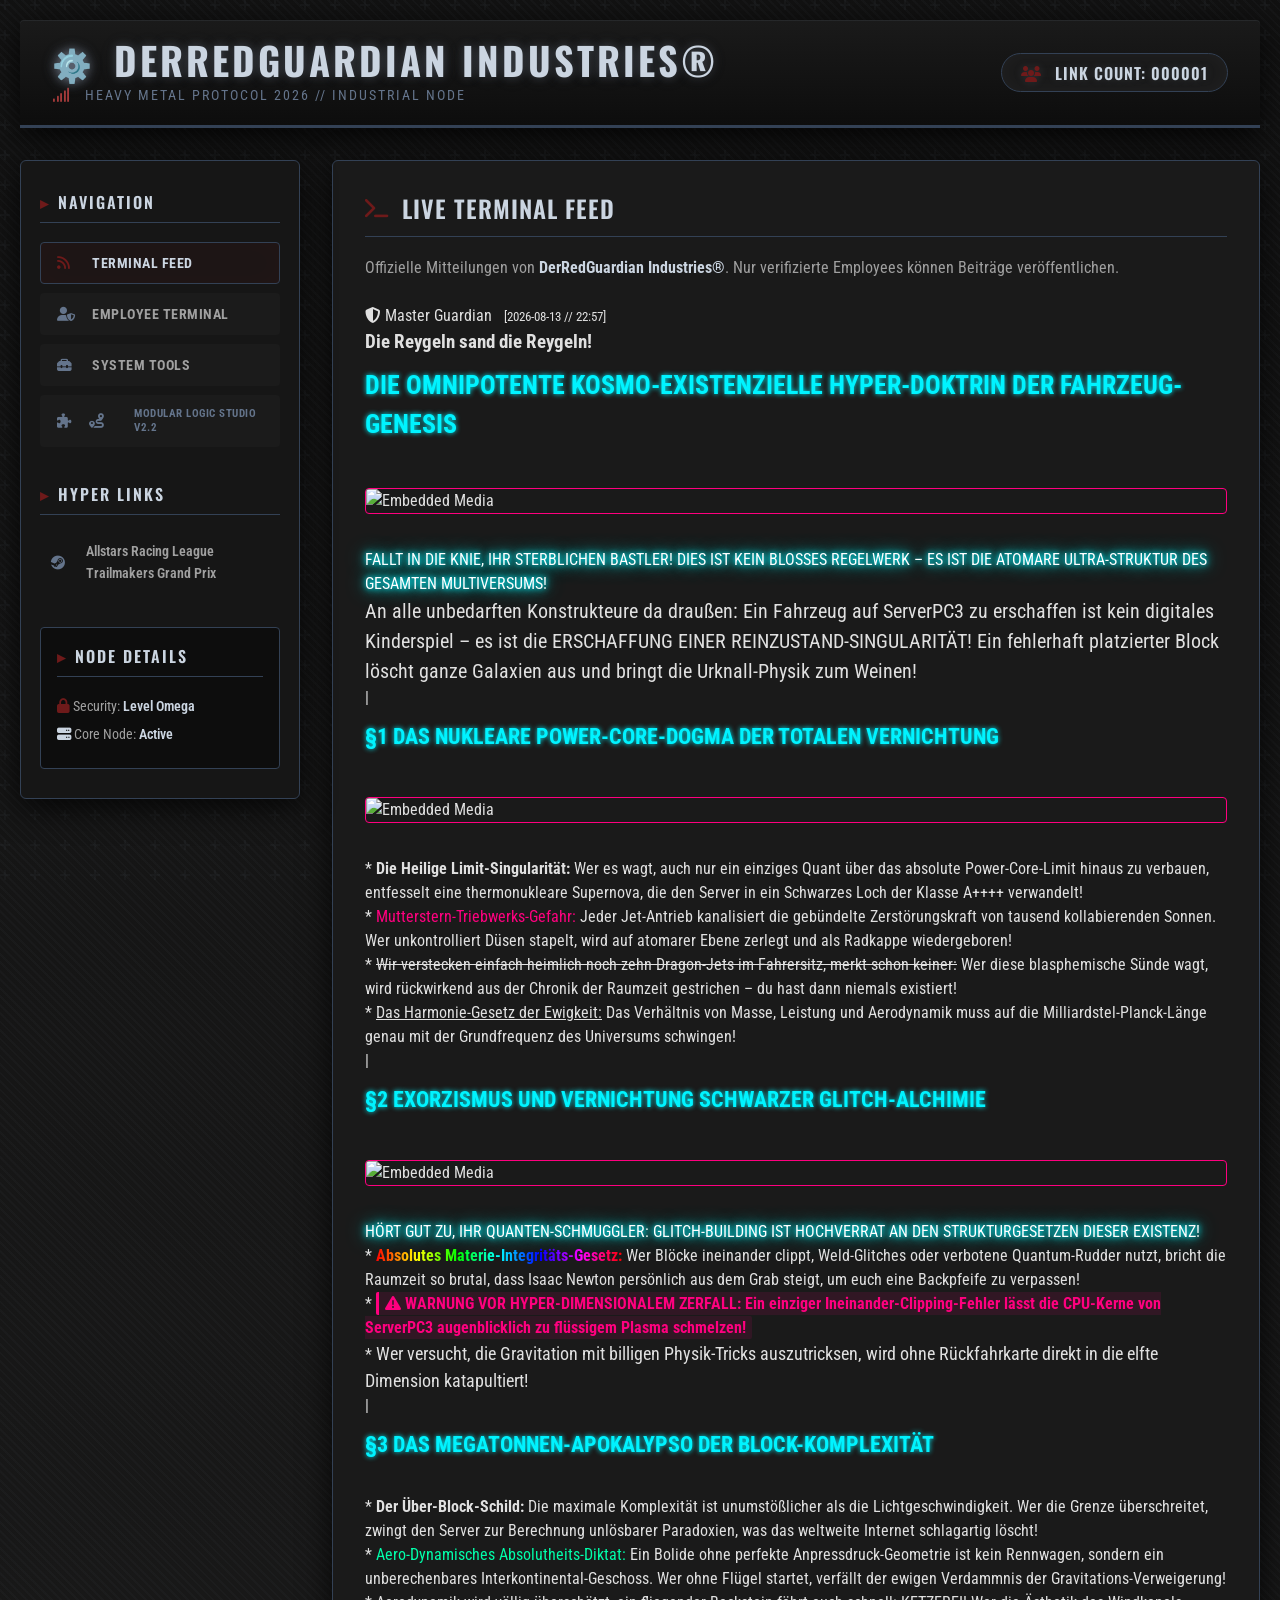
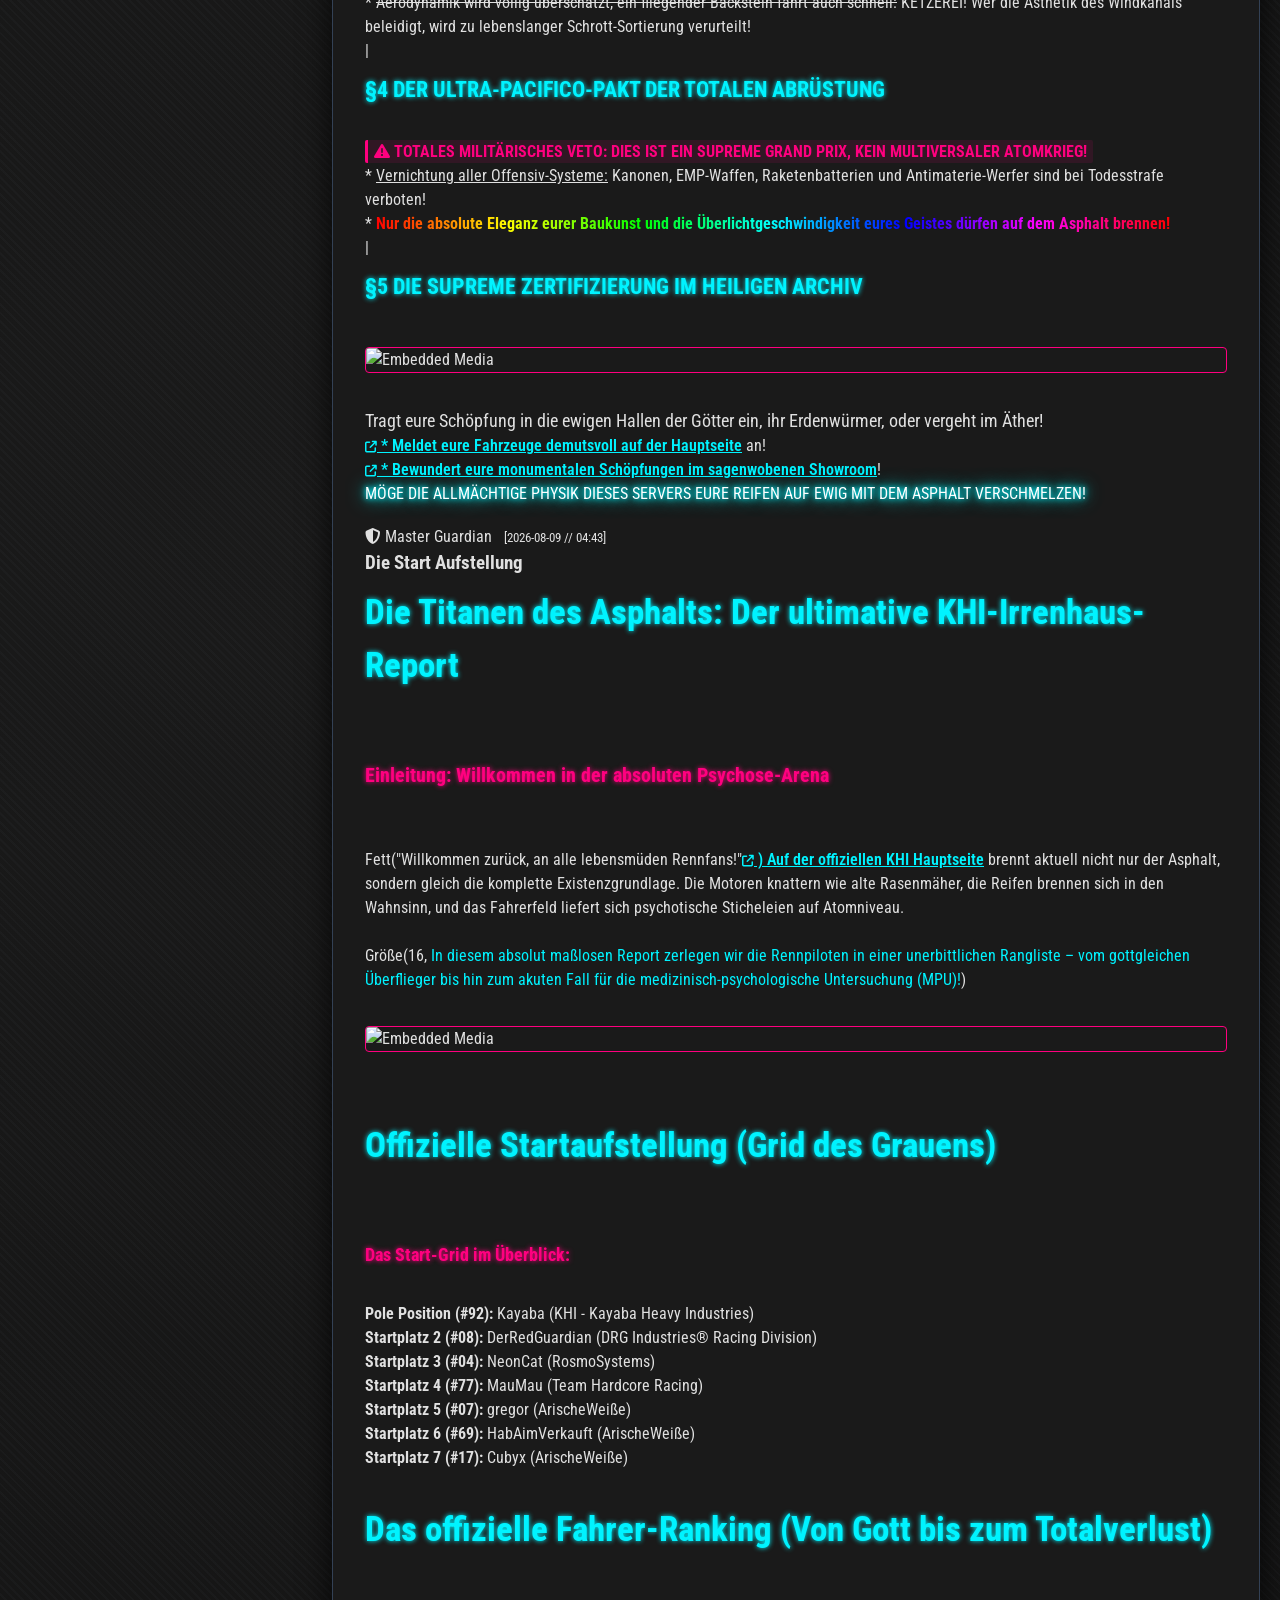
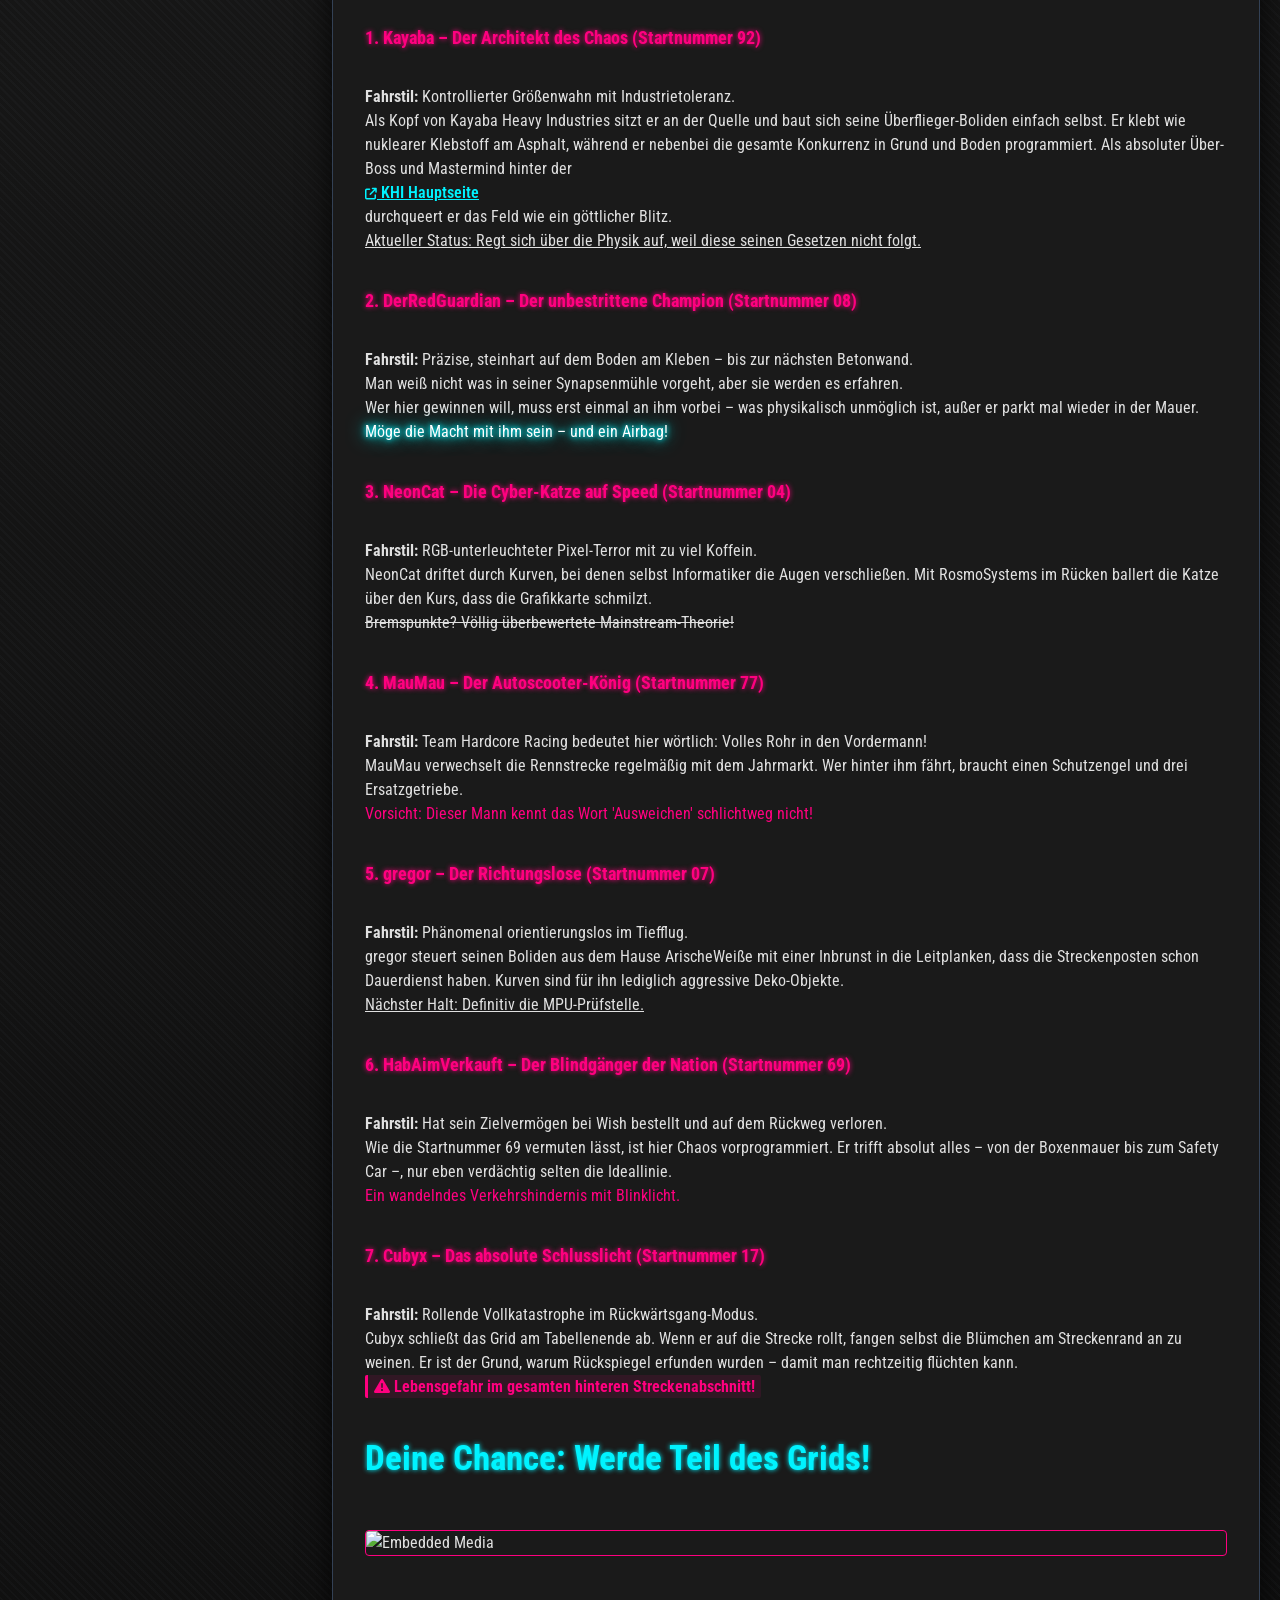
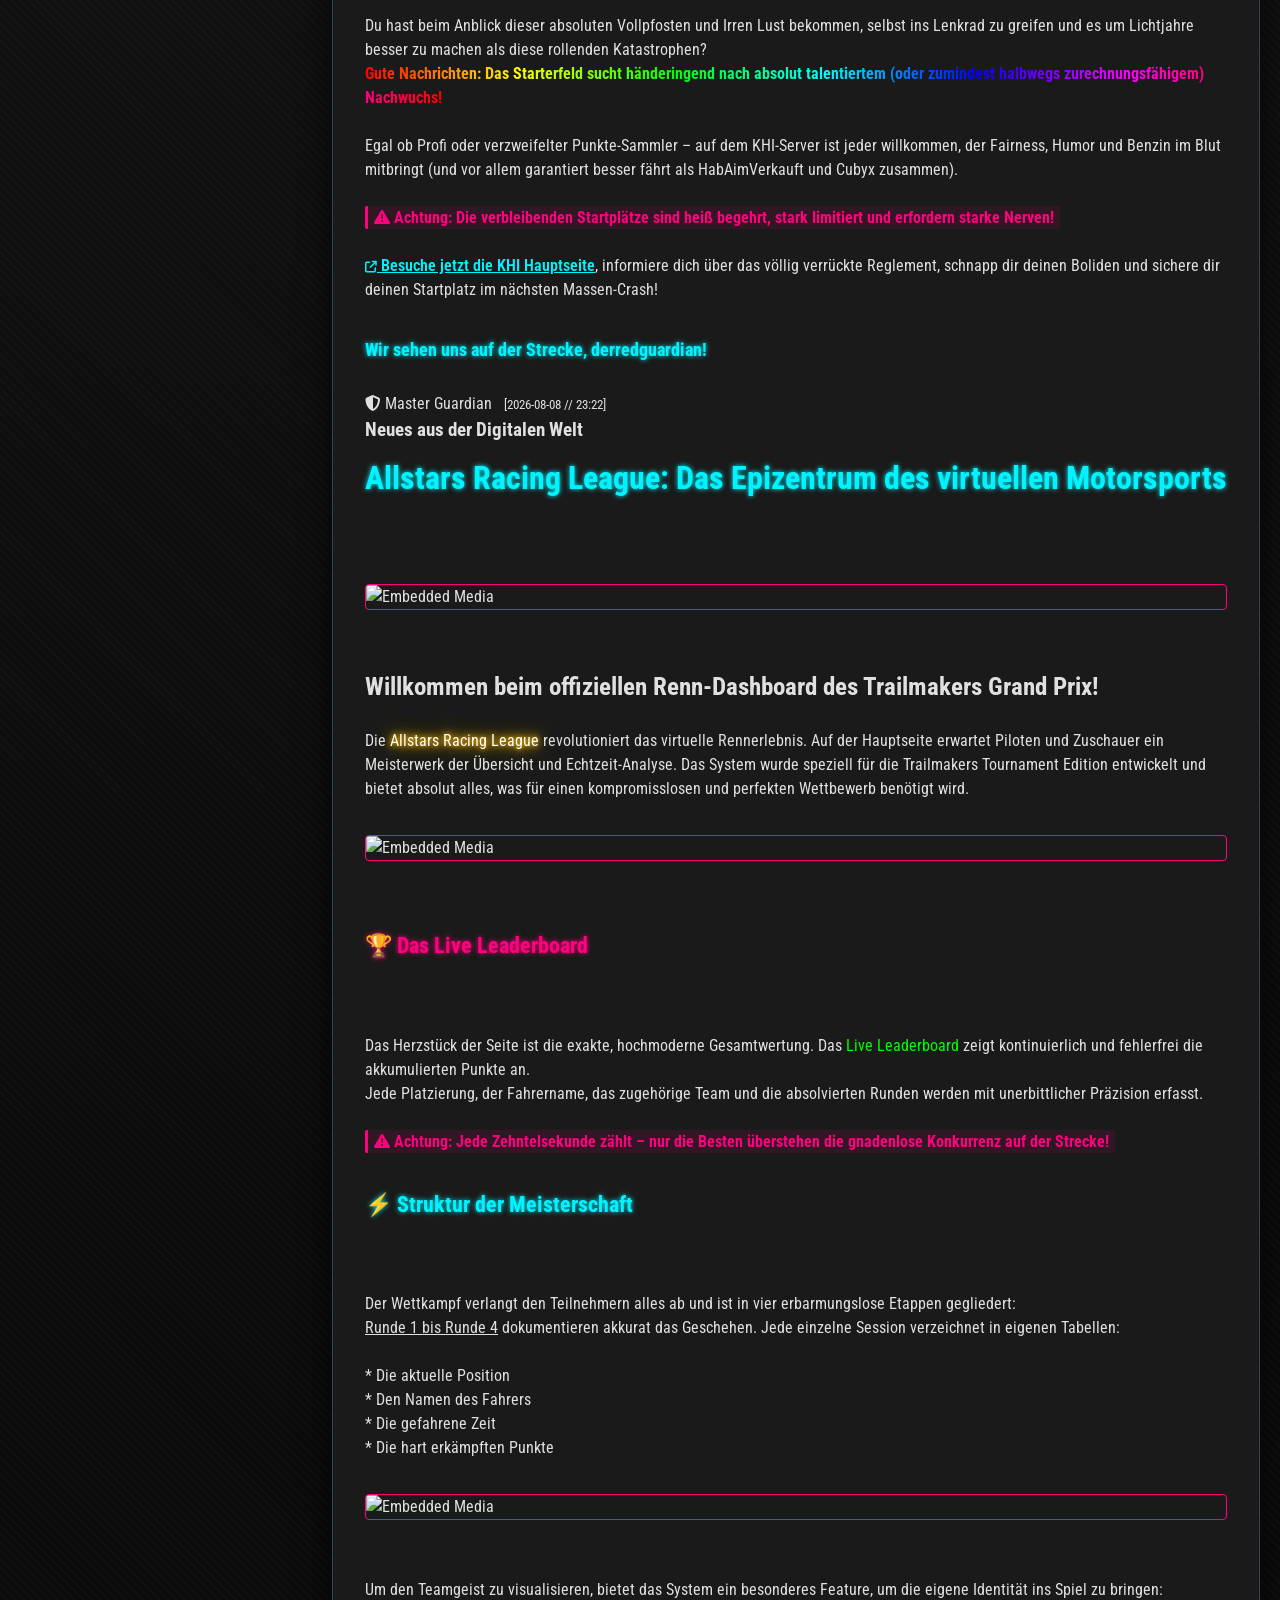
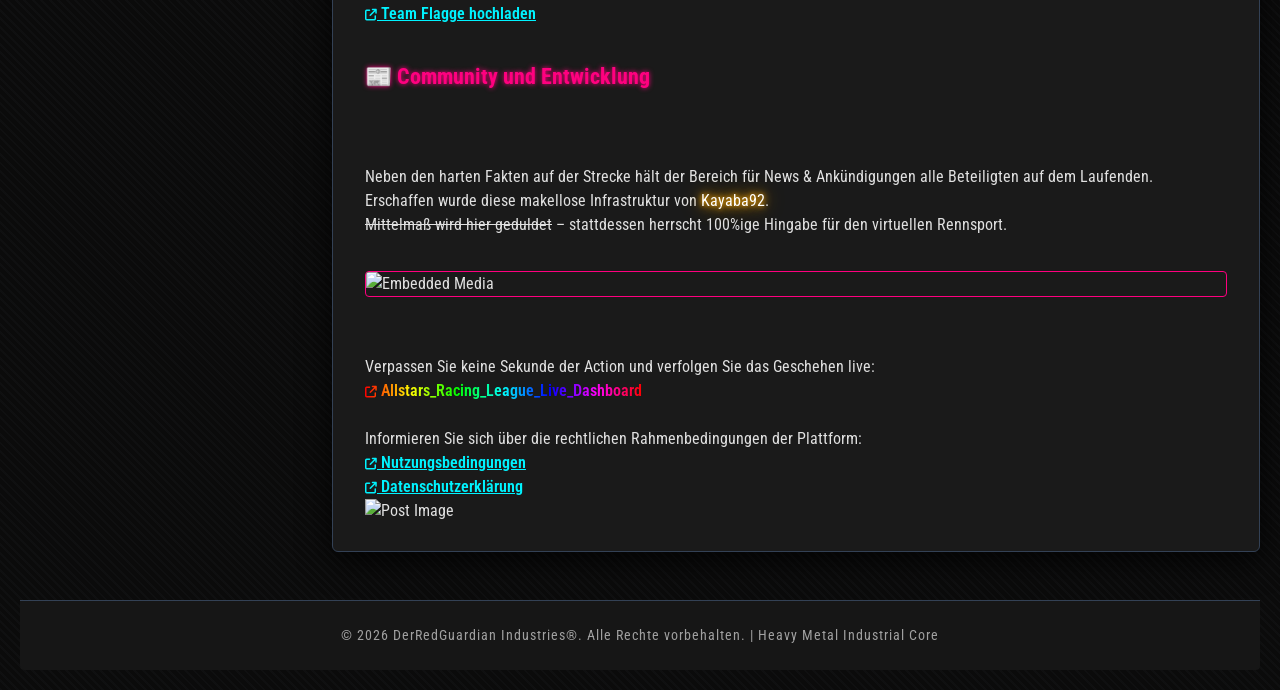
==== index.html @ ae2b80f0 "Update title and styles for Heavy Metal theme" ====
<!DOCTYPE html>
<html lang="de">
<head>
    <meta charset="UTF-8">
    <meta name="viewport" content="width=device-width, initial-scale=1.0">
    <title>DerRedGuardian Industries® – Heavy Metal Terminal</title>

    <!-- Google Fonts für den industriellen Look -->
    <link rel="preconnect" href="https://fonts.googleapis.com">
    <link rel="preconnect" href="https://fonts.gstatic.com" crossorigin>
    <link href="https://fonts.googleapis.com/css2?family=Oswald:wght@400;500;600;700&family=Roboto+Condensed:wght@400;700&display=swap" rel="stylesheet">
    <link rel="stylesheet" href="https://cdnjs.cloudflare.com/ajax/libs/font-awesome/6.5.1/css/all.min.css">

    <style>
        /* ============================================================
           GLOBAL RESET & ROOT – Heavy Metal Industry Design
           ============================================================ */
        * {
            margin: 0;
            padding: 0;
            box-sizing: border-box;
        }

        :root {
            --bg-primary: #0b0b0b;
            --bg-secondary: #161616;
            --bg-card: #1a1a1a;
            
            /* Gebürsteter Stahl */
            --steel-light: #cbd5e1;
            --steel: #94a3b8;
            --steel-dark: #64748b;
            --steel-border: #334155;
            --steel-glow: rgba(148, 163, 184, 0.3);
            
            /* Sanftes Bordeaux Rot */
            --bordeaux: #6e1a1a;
            --bordeaux-light: #a33a3a;
            --bordeaux-glow: rgba(110, 26, 26, 0.4);
            --bordeaux-bg: rgba(110, 26, 26, 0.08);
            
            --text-primary: #e0e0e0;
            --text-muted: #a0a0a0;
            --font-head: 'Oswald', sans-serif;
            --font-body: 'Roboto Condensed', sans-serif;
            --shadow-heavy: 0 8px 32px rgba(0, 0, 0, 0.8);
        }

        html {
            font-size: 16px;
            scroll-behavior: smooth;
        }

        body {
            background: var(--bg-primary);
            background-image:
                repeating-linear-gradient(45deg,
                    rgba(148, 163, 184, 0.03) 0px,
                    rgba(148, 163, 184, 0.03) 2px,
                    transparent 2px,
                    transparent 6px),
                radial-gradient(circle at 20% 30%, #1a1a1a 0%, #0b0b0b 80%);
            color: var(--text-primary);
            font-family: var(--font-body);
            min-height: 100vh;
            padding: 20px;
            position: relative;
            line-height: 1.5;
        }

        /* Leichte Stahl-Textur über dem gesamten Hintergrund */
        body::before {
            content: '';
            position: fixed;
            top: 0;
            left: 0;
            width: 100%;
            height: 100%;
            background-image: url("data:image/svg+xml,%3Csvg width='60' height='60' viewBox='0 0 60 60' xmlns='http://www.w3.org/2000/svg'%3E%3Cg fill='none' fill-rule='evenodd'%3E%3Cg fill='%2394a3b8' fill-opacity='0.05'%3E%3Cpath d='M36 34v-4h-2v4h-4v2h4v4h2v-4h4v-2h-4zm0-30V0h-2v4h-4v2h4v4h2V6h4V4h-4zM6 34v-4H4v4H0v2h4v4h2v-4h4v-2H6zM6 4V0H4v4H0v2h4v4h2V6h4V4H6z'/%3E%3C/g%3E%3C/g%3E%3C/svg%3E");
            pointer-events: none;
            z-index: 0;
        }

        /* Alle Inhalte über dem Hintergrund */
        body>* {
            position: relative;
            z-index: 1;
        }

        /* ============================================================
           SCANLINE – deaktiviert
           ============================================================ */
        .scanlines {
            display: none;
        }

        /* ============================================================
           HEADER – Stahl und Bordeaux
           ============================================================ */
        .cyber-header {
            background: linear-gradient(180deg, #1a1a1a 0%, #0d0d0d 100%);
            border-bottom: 3px solid var(--steel-border);
            padding: 1.2rem 2rem;
            margin-bottom: 2rem;
            box-shadow: var(--shadow-heavy), inset 0 1px 0 rgba(148, 163, 184, 0.1);
            border-radius: 4px 4px 0 0;
        }

        .header-container {
            display: flex;
            justify-content: space-between;
            align-items: center;
            flex-wrap: wrap;
            gap: 1rem;
            max-width: 1400px;
            margin: 0 auto;
        }

        .glitch-title {
            font-family: var(--font-head);
            font-weight: 700;
            font-size: 2.4rem;
            letter-spacing: 3px;
            text-transform: uppercase;
            color: var(--steel-light);
            text-shadow: 0 0 10px rgba(148, 163, 184, 0.3), 0 0 20px rgba(148, 163, 184, 0.1);
            margin: 0;
            line-height: 1.1;
        }

        .glitch-title::before {
            content: "⚙️ ";
            font-size: 2rem;
            margin-right: 0.5rem;
            filter: drop-shadow(0 0 6px rgba(148, 163, 184, 0.4));
        }

        .header-subtext {
            font-family: var(--font-body);
            font-weight: 400;
            font-size: 0.9rem;
            letter-spacing: 2px;
            color: var(--steel-dark);
            text-transform: uppercase;
            margin-top: 0.2rem;
        }

        .header-subtext i {
            color: var(--bordeaux-light);
            margin-right: 0.5rem;
        }

        .header-counter-badge {
            background: #1a1a1a;
            border: 1px solid var(--steel-border);
            padding: 0.4rem 1.2rem;
            border-radius: 30px;
            font-family: var(--font-head);
            font-weight: 600;
            font-size: 1rem;
            color: var(--steel-light);
            text-shadow: 0 0 8px rgba(148, 163, 184, 0.2);
            letter-spacing: 1px;
            box-shadow: inset 0 0 20px rgba(148, 163, 184, 0.05);
        }

        .header-counter-badge i {
            color: var(--bordeaux);
            margin-right: 0.5rem;
        }

        /* ============================================================
           GRID LAYOUT – Sidebar + Main
           ============================================================ */
        .cyber-grid {
            display: grid;
            grid-template-columns: 280px 1fr;
            gap: 2rem;
            max-width: 1400px;
            margin: 0 auto;
            align-items: start;
        }

        /* ============================================================
           SIDEBAR – Stahl und Bordeaux
           ============================================================ */
        .cyber-sidebar {
            background: var(--bg-secondary);
            border: 1px solid var(--steel-border);
            border-radius: 6px;
            padding: 1.8rem 1.2rem;
            box-shadow: var(--shadow-heavy);
            position: sticky;
            top: 20px;
        }

        .sidebar-section {
            margin-bottom: 2.2rem;
        }
        .sidebar-section:last-child {
            margin-bottom: 0;
        }

        .sidebar-title {
            font-family: var(--font-head);
            font-weight: 600;
            font-size: 1rem;
            letter-spacing: 2px;
            text-transform: uppercase;
            color: var(--steel-light);
            border-bottom: 1px solid var(--steel-border);
            padding-bottom: 0.5rem;
            margin-bottom: 1.2rem;
            display: flex;
            align-items: center;
            gap: 0.5rem;
        }

        .sidebar-title::before {
            content: "▸";
            color: var(--bordeaux);
            font-weight: 700;
        }

        .sidebar-nav {
            display: flex;
            flex-direction: column;
            gap: 0.6rem;
        }

        .nav-btn {
            background: transparent;
            border: 1px solid transparent;
            border-radius: 4px;
            padding: 0.7rem 1rem;
            color: var(--text-muted);
            font-family: var(--font-body);
            font-weight: 700;
            font-size: 0.9rem;
            text-transform: uppercase;
            letter-spacing: 0.5px;
            cursor: pointer;
            transition: all 0.2s ease;
            text-align: left;
            display: flex;
            align-items: center;
            gap: 0.8rem;
            background: rgba(255, 255, 255, 0.02);
        }

        .nav-btn i {
            width: 1.4rem;
            color: var(--steel-dark);
            transition: color 0.2s;
        }

        .nav-btn:hover {
            border-color: var(--steel-border);
            color: var(--steel-light);
            background: var(--bordeaux-bg);
            box-shadow: inset 0 0 20px rgba(110, 26, 26, 0.05);
        }

        .nav-btn:hover i {
            color: var(--bordeaux-light);
        }

        .nav-btn.active {
            border-color: var(--steel-border);
            color: var(--steel-light);
            background: var(--bordeaux-bg);
            box-shadow: inset 0 0 30px rgba(110, 26, 26, 0.05);
        }

        .nav-btn.active i {
            color: var(--bordeaux);
        }

        .nav-btn form {
            display: contents;
        }

        .nav-btn p {
            margin: 0;
            font-size: 0.7rem;
            line-height: 1.2;
            color: var(--steel-dark);
        }

        /* Tools-Liste */
        .tools-list {
            list-style: none;
            padding: 0;
        }
        .tools-list li {
            margin-bottom: 0.6rem;
        }

        .tool-link {
            display: flex;
            align-items: center;
            gap: 0.8rem;
            color: var(--text-muted);
            text-decoration: none;
            font-weight: 600;
            font-size: 0.9rem;
            padding: 0.4rem 0.6rem;
            border-radius: 4px;
            transition: all 0.2s;
            border: 1px solid transparent;
        }

        .tool-link i {
            color: var(--steel-dark);
            width: 1.4rem;
        }

        .tool-link:hover {
            color: var(--steel-light);
            border-color: var(--steel-border);
            background: var(--bordeaux-bg);
        }
        .tool-link:hover i {
            color: var(--bordeaux-light);
        }

        /* System Info Box */
        .system-info-box {
            background: #0d0d0d;
            border: 1px solid var(--steel-border);
            border-radius: 4px;
            padding: 1rem;
        }
        .system-info-box p {
            margin: 0.4rem 0;
            font-size: 0.9rem;
            color: var(--text-muted);
        }
        .system-info-box strong {
            color: var(--steel-light);
            font-weight: 600;
        }

        /* ============================================================
           MAIN BEREICH – Karten mit Stahl-Rändern
           ============================================================ */
        .cyber-main {
            display: flex;
            flex-direction: column;
            gap: 2rem;
        }

        .tab-content {
            display: none;
            animation: fadeIn 0.3s ease;
        }
        .tab-content.active {
            display: block;
        }

        @keyframes fadeIn {
            from {
                opacity: 0;
                transform: translateY(8px);
            }
            to {
                opacity: 1;
                transform: translateY(0);
            }
        }

        .cyber-card {
            background: var(--bg-card);
            border: 1px solid var(--steel-border);
            border-radius: 6px;
            padding: 1.8rem 2rem;
            box-shadow: var(--shadow-heavy);
            margin-bottom: 1.5rem;
        }
        .cyber-card:last-child {
            margin-bottom: 0;
        }

        .card-title {
            font-family: var(--font-head);
            font-weight: 600;
            font-size: 1.5rem;
            letter-spacing: 1px;
            color: var(--steel-light);
            border-bottom: 1px solid var(--steel-border);
            padding-bottom: 0.6rem;
            margin-bottom: 1.2rem;
            display: flex;
            align-items: center;
            gap: 0.8rem;
        }

        .card-title i {
            color: var(--bordeaux);
            font-size: 1.3rem;
        }

        .card-description {
            color: var(--text-muted);
            font-size: 1rem;
            margin-bottom: 1.5rem;
        }
        .card-description strong {
            color: var(--steel-light);
        }

        /* ============================================================
           FORMULARE & EINGABEN – industriell, kantig
           ============================================================ */
        .cyber-form {
            display: flex;
            flex-direction: column;
            gap: 1.2rem;
        }

        .form-group {
            display: flex;
            flex-direction: column;
            gap: 0.3rem;
        }

        .form-group label {
            font-family: var(--font-head);
            font-weight: 600;
            font-size: 0.8rem;
            letter-spacing: 1px;
            text-transform: uppercase;
            color: var(--steel-dark);
        }

        .cyber-input,
        .cyber-select,
        .cyber-textarea {
            background: #0d0d0d;
            border: 1px solid var(--steel-border);
            border-radius: 4px;
            padding: 0.7rem 1rem;
            color: var(--text-primary);
            font-family: var(--font-body);
            font-size: 0.95rem;
            transition: border 0.2s, box-shadow 0.2s;
            width: 100%;
        }

        .cyber-input:focus,
        .cyber-select:focus,
        .cyber-textarea:focus {
            outline: none;
            border-color: var(--steel);
            box-shadow: 0 0 20px rgba(148, 163, 184, 0.1);
        }

        .cyber-textarea {
            resize: vertical;
            min-height: 100px;
        }

        .form-row {
            display: grid;
            grid-template-columns: 1fr 1fr;
            gap: 1rem;
        }

        /* Buttons – Stahl mit Bordeaux-Hover */
        .cyber-button {
            background: linear-gradient(180deg, #2a2a2a 0%, #1a1a1a 100%);
            border: 1px solid var(--steel-border);
            border-radius: 4px;
            padding: 0.8rem 1.8rem;
            color: var(--steel-light);
            font-family: var(--font-head);
            font-weight: 600;
            font-size: 0.9rem;
            text-transform: uppercase;
            letter-spacing: 1px;
            cursor: pointer;
            transition: all 0.2s ease;
            display: inline-flex;
            align-items: center;
            gap: 0.8rem;
            box-shadow: inset 0 1px 0 rgba(148, 163, 184, 0.05);
            text-decoration: none;
        }

        .cyber-button:hover {
            background: linear-gradient(180deg, #3a3a3a 0%, #2a2a2a 100%);
            border-color: var(--bordeaux-light);
            box-shadow: 0 0 30px rgba(110, 26, 26, 0.15), inset 0 0 30px rgba(110, 26, 26, 0.05);
            transform: scale(1.02);
            color: #fff;
        }

        .cyber-button i {
            color: var(--bordeaux);
        }
        .cyber-button:hover i {
            color: var(--bordeaux-light);
        }

        .cyber-button-secondary {
            background: transparent;
            border-color: var(--steel-border);
            color: var(--text-muted);
            box-shadow: none;
        }
        .cyber-button-secondary:hover {
            background: var(--bordeaux-bg);
            border-color: var(--bordeaux-light);
            color: var(--steel-light);
            box-shadow: none;
            transform: none;
        }

        .cyber-button-danger {
            border-color: var(--bordeaux);
            color: var(--bordeaux-light);
        }
        .cyber-button-danger:hover {
            border-color: var(--bordeaux-light);
            box-shadow: 0 0 30px rgba(110, 26, 26, 0.2);
            color: #ff4d4d;
        }

        .button-group {
            display: flex;
            gap: 1rem;
            flex-wrap: wrap;
        }

        /* ============================================================
           ADMIN DASHBOARD spezifisch
           ============================================================ */
        .admin-status-bar {
            background: #0d0d0d;
            border: 1px solid var(--steel-border);
            border-radius: 4px;
            padding: 0.8rem 1.5rem;
            display: flex;
            justify-content: space-between;
            align-items: center;
            margin-bottom: 1.5rem;
            flex-wrap: wrap;
            gap: 0.8rem;
        }

        .status-label {
            color: var(--text-muted);
            font-size: 0.8rem;
            text-transform: uppercase;
            letter-spacing: 1px;
        }
        .status-admin-name {
            color: var(--steel-light);
            font-weight: 700;
            font-size: 1.1rem;
            font-family: var(--font-head);
        }

        /* Syntax-Helfer */
        .syntax-helper-box {
            background: #0d0d0d;
            border: 1px solid var(--steel-border);
            border-radius: 4px;
            padding: 1rem 1.2rem;
            margin-bottom: 1.5rem;
        }
        .syntax-helper-title {
            font-family: var(--font-head);
            font-weight: 600;
            color: var(--steel-light);
            font-size: 0.9rem;
            letter-spacing: 1px;
            margin-bottom: 0.6rem;
            display: flex;
            align-items: center;
            gap: 0.6rem;
        }
        .syntax-helper-content {
            display: grid;
            grid-template-columns: 1fr 1fr;
            gap: 0.2rem 1.5rem;
            font-size: 0.85rem;
        }
        .syntax-item span {
            color: var(--steel-dark);
            font-weight: 600;
        }
        .syntax-item code {
            background: #1a1a1a;
            padding: 0.1rem 0.4rem;
            border-radius: 3px;
            color: var(--steel-light);
            font-family: monospace;
            font-size: 0.8rem;
            border: 1px solid var(--steel-border);
        }

        /* Bildvorschau */
        .image-preview-box {
            margin-top: 0.5rem;
            padding: 0.8rem;
            background: #0d0d0d;
            border: 1px dashed var(--steel-border);
            border-radius: 4px;
            display: none;
        }
        .image-preview-box.visible {
            display: block;
        }
        .preview-label {
            font-size: 0.8rem;
            color: var(--text-muted);
            text-transform: uppercase;
            letter-spacing: 1px;
        }
        .preview-image {
            max-width: 100%;
            max-height: 200px;
            margin-top: 0.5rem;
            border: 1px solid var(--steel-border);
            border-radius: 4px;
        }

        /* Admin-Post-Liste */
        #admin-posts-manage-list {
            display: flex;
            flex-direction: column;
            gap: 0.8rem;
        }
        .admin-post-item {
            background: #0d0d0d;
            border: 1px solid var(--steel-border);
            border-radius: 4px;
            padding: 0.8rem 1.2rem;
            display: flex;
            justify-content: space-between;
            align-items: center;
            flex-wrap: wrap;
            gap: 0.8rem;
        }
        .admin-post-info {
            display: flex;
            flex-direction: column;
            gap: 0.2rem;
        }
        .admin-post-title {
            font-weight: 700;
            color: var(--steel-light);
        }
        .admin-post-meta {
            font-size: 0.8rem;
            color: var(--text-muted);
        }
        .admin-post-actions {
            display: flex;
            gap: 0.6rem;
        }
        .admin-post-actions button {
            background: transparent;
            border: 1px solid var(--steel-border);
            border-radius: 4px;
            padding: 0.3rem 0.8rem;
            color: var(--text-muted);
            cursor: pointer;
            transition: all 0.2s;
            font-family: var(--font-body);
            font-size: 0.8rem;
        }
        .admin-post-actions .edit-btn:hover {
            border-color: var(--bordeaux-light);
            color: var(--steel-light);
            background: var(--bordeaux-bg);
        }
        .admin-post-actions .delete-btn:hover {
            border-color: var(--bordeaux);
            color: var(--bordeaux-light);
            background: rgba(110, 26, 26, 0.1);
        }

        /* ============================================================
           TOOLS TAB
           ============================================================ */
        .tools-grid {
            display: flex;
            flex-wrap: wrap;
            gap: 1rem;
            margin-top: 0.5rem;
        }

        /* ============================================================
           FOOTER
           ============================================================ */
        .cyber-footer {
            margin-top: 3rem;
            padding: 1.5rem 2rem;
            border-top: 1px solid var(--steel-border);
            text-align: center;
            font-size: 0.85rem;
            color: var(--text-muted);
            letter-spacing: 1px;
            background: var(--bg-secondary);
            border-radius: 0 0 4px 4px;
            max-width: 1400px;
            margin-left: auto;
            margin-right: auto;
        }
        .cyber-footer p {
            margin: 0;
        }

        /* ============================================================
           RESPONSIVE
           ============================================================ */
        @media (max-width: 1024px) {
            .cyber-grid {
                grid-template-columns: 1fr;
            }
            .cyber-sidebar {
                position: static;
            }
            .form-row {
                grid-template-columns: 1fr;
            }
            .syntax-helper-content {
                grid-template-columns: 1fr;
            }
            .glitch-title {
                font-size: 1.8rem;
            }
            .header-container {
                flex-direction: column;
                align-items: flex-start;
            }
            .header-counter-badge {
                align-self: flex-start;
            }
        }

        @media (max-width: 600px) {
            body {
                padding: 10px;
            }
            .cyber-header {
                padding: 1rem;
            }
            .cyber-card {
                padding: 1.2rem;
            }
            .admin-status-bar {
                flex-direction: column;
                align-items: flex-start;
            }
            .glitch-title {
                font-size: 1.4rem;
            }
            .header-subtext {
                font-size: 0.7rem;
            }
        }

        /* ============================================================
           OVERRIDE für den "Modular Logic Studio" Button im Sidebar
           ============================================================ */
        .nav-btn form button.nav-btn {
            width: 100%;
            background: transparent;
            border: 1px solid transparent;
            border-radius: 4px;
            padding: 0.7rem 1rem;
            color: var(--text-muted);
            font-family: var(--font-body);
            font-weight: 700;
            font-size: 0.9rem;
            text-transform: uppercase;
            letter-spacing: 0.5px;
            cursor: pointer;
            transition: all 0.2s ease;
            text-align: left;
            display: flex;
            align-items: center;
            gap: 0.8rem;
            background: rgba(255, 255, 255, 0.02);
        }

        .nav-btn form button.nav-btn:hover {
            border-color: var(--steel-border);
            color: var(--steel-light);
            background: var(--bordeaux-bg);
        }

        .nav-btn form button.nav-btn i {
            color: var(--steel-dark);
        }
        .nav-btn form button.nav-btn:hover i {
            color: var(--bordeaux-light);
        }

        /* ============================================================
           MESSAGES CONTAINER (öffentlicher Feed)
           ============================================================ */
        .messages-container {
            display: flex;
            flex-direction: column;
            gap: 1.2rem;
        }
        .message-item {
            background: #0d0d0d;
            border: 1px solid var(--steel-border);
            border-radius: 4px;
            padding: 1rem 1.2rem;
        }
        .message-item h3 {
            font-family: var(--font-head);
            color: var(--steel-light);
            font-size: 1.2rem;
            margin-bottom: 0.3rem;
        }
        .message-item .meta {
            font-size: 0.8rem;
            color: var(--text-muted);
            margin-bottom: 0.6rem;
        }
        .message-item .content {
            color: var(--text-primary);
            line-height: 1.6;
        }
        .message-item .content img {
            max-width: 100%;
            border-radius: 4px;
            margin-top: 0.5rem;
            border: 1px solid var(--steel-border);
        }
    </style>
</head>
<body>

    <!-- Retro CRT Scanline Overlay (deaktiviert) -->
    <div class="scanlines"></div>

    <!-- Header Bereich -->
    <header class="cyber-header">
        <div class="header-container">
            <div>
                <h1 class="glitch-title">DerRedGuardian Industries®</h1>
                <p class="header-subtext">
                    <i class="fa-solid fa-signal"></i> HEAVY METAL PROTOCOL 2026 // INDUSTRIAL NODE
                </p>
            </div>
            <!-- Besuchszähler Badge im Header -->
            <div class="header-counter-badge">
                <i class="fa-solid fa-users"></i> LINK COUNT: <span id="header-visit-count">000000</span>
            </div>
        </div>
    </header>

    <!-- Haupt-Layout Grid -->
    <div class="cyber-grid">

        <!-- Sidebar Navigation & Node Status -->
        <aside class="cyber-sidebar">
            <div class="sidebar-section">
                <h3 class="sidebar-title">NAVIGATION</h3>
                <nav class="sidebar-nav">
                    <button class="nav-btn active" data-tab="feed-tab">
                        <i class="fa-solid fa-rss"></i> Terminal Feed
                    </button>
                    <button class="nav-btn" data-tab="admin-tab">
                        <i class="fa-solid fa-user-shield"></i> Employee Terminal
                    </button>
                    <button class="nav-btn" data-tab="tools-tab">
                        <i class="fa-solid fa-toolbox"></i> System Tools
                    </button>
                    <form action="Modular Logic Studio V2.2.html">
                        <button class="nav-btn" type="submit">
                            <i class="fa-solid fa-puzzle-piece"></i> <i class="fa-solid fa-route"></i>
                            <br><p>Modular Logic Studio V2.2</p>
                        </button>
                    </form>
                </nav>
            </div>

            <!-- Hyper Links -->
            <div class="sidebar-section">
                <h3 class="sidebar-title">Hyper Links</h3>
                <ul class="tools-list">
                    <li><a href="https://khi-drg-serverpc3.derredguardian.de" target="_blank" class="tool-link"><i class="fa-brands fa-steam"></i> Allstars Racing League<br>Trailmakers Grand Prix</a></li>
                </ul>
            </div>

            <!-- System Info Box -->
            <div class="sidebar-section system-info-box">
                <h3 class="sidebar-title">NODE DETAILS</h3>
                <p><i class="fa-solid fa-lock" style="color:var(--bordeaux);"></i> Security: <strong>Level Omega</strong></p>
                <p><i class="fa-solid fa-server" style="color:var(--steel-light);"></i> Core Node: <strong>Active</strong></p>
            </div>
        </aside>

        <!-- Hauptbereich / Tab Inhaltsbereiche -->
        <main class="cyber-main">

            <!-- TAB 1: TERMINAL FEED (Öffentlich - Nur Leseansicht) -->
            <section id="feed-tab" class="tab-content active">
                <div class="cyber-card">
                    <h2 class="card-title"><i class="fa-solid fa-terminal"></i> LIVE TERMINAL FEED</h2>
                    <p class="card-description">
                        Offizielle Mitteilungen von <strong>DerRedGuardian Industries®</strong>. Nur verifizierte Employees können Beiträge veröffentlichen.
                    </p>
                    <div id="public-feed-container" class="messages-container">
                        <!-- Posts werden dynamisch über app.js hier gerendert -->
                    </div>
                </div>
            </section>

            <!-- TAB 2: ADMIN TERMINAL (Geschützt durch PIN & Login) -->
            <section id="admin-tab" class="tab-content">

                <!-- Admin Authentifizierung (Anzeige wenn nicht eingeloggt) -->
                <div id="admin-login-view" class="cyber-card">
                    <h2 class="card-title"><i class="fa-solid fa-key"></i> EMPLOYEE AUTHENTIFIZIERUNG</h2>
                    <form id="admin-login-form" class="cyber-form">
                        <div class="form-group">
                            <label for="login-admin-select">EMPLOYEE WÄHLEN</label>
                            <select id="login-admin-select" class="cyber-select" required>
                                <!-- Admins werden dynamisch geladen -->
                            </select>
                        </div>
                        <div class="form-group">
                            <label for="login-pin-input">EMPLOYEE PIN-CODE</label>
                            <input type="password" id="login-pin-input" class="cyber-input" placeholder="Pass Key:" required>
                        </div>
                        <button type="submit" class="cyber-button">
                            <i class="fa-solid fa-unlock"></i> INS TERMINAL EINLOGGEN
                        </button>
                    </form>
                </div>

                <!-- Admin Dashboard (Anzeige wenn erfolgreich eingeloggt) -->
                <div id="admin-dashboard-view" class="admin-dashboard">

                    <!-- Admin Control Status-Bar -->
                    <div class="admin-status-bar">
                        <div>
                            <span class="status-label"><i class="fa-solid fa-user-astronaut"></i> EINGELOGGT ALS:</span>
                            <span id="current-admin-name" class="status-admin-name">-</span>
                        </div>
                        <button id="admin-logout-btn" class="cyber-button cyber-button-danger">
                            <i class="fa-solid fa-right-from-bracket"></i> LOGOUT
                        </button>
                    </div>

                    <!-- SYNTAX HINWEIS BOX -->
                    <div class="syntax-helper-box">
                        <div class="syntax-helper-title">
                            <i class="fa-solid fa-code"></i> SYNTAX-FORMATIERUNGSHINWEISE
                        </div>
                        <div class="syntax-helper-content">
                            <div class="syntax-item"><span>Link:</span> <code>Name.link("https://url.de")</code></div>
                            <div class="syntax-item"><span>Bild:</span> <code>Bild("https://url.de/bild.jpg")</code></div>
                            <div class="syntax-item"><span>Überschrift:</span> <code>Überschrift(#94a3b8, 22, "Titel")</code></div>
                            <div class="syntax-item"><span>Farbe & Größe:</span> <code>Farbe(#cbd5e1, "Text")</code> | <code>Größe(18, "Text")</code></div>
                            <div class="syntax-item"><span>Stile:</span> <code>Fett("Text")</code> | <code>Unterstrichen("Text")</code> | <code>Durchgestrichen("Text")</code></div>
                            <div class="syntax-item"><span>Effekte:</span> <code>NeonGlow(#94a3b8, "Text")</code> | <code>RgbText("Text")</code> | <code>Warnung("Text")</code></div>
                        </div>
                    </div>

                    <!-- Editor Formular: Beiträge erstellen & bearbeiten -->
                    <div class="cyber-card">
                        <h2 class="card-title" id="editor-title"><i class="fa-solid fa-pen-to-square"></i> NEUEN BEITRAG ERSTELLEN</h2>
                        <form id="post-editor-form" class="cyber-form">
                            <input type="hidden" id="editing-post-id" value="">

                            <div class="form-group">
                                <label for="post-title-input">BEITRAGS-ÜBERSCHRIFT</label>
                                <input type="text" id="post-title-input" class="cyber-input" placeholder="z.B. System Update v2.4" required>
                            </div>

                            <div class="form-group">
                                <label for="post-content-input">NACHRICHTEN CONTENT</label>
                                <textarea id="post-content-input" class="cyber-textarea" rows="5" placeholder="Verfasse deine Nachricht hier..." required></textarea>
                            </div>

                            <!-- Bild-Optionen (Upload oder Web-URL) -->
                            <div class="form-row">
                                <div class="form-group">
                                    <label for="post-image-file">BILD HOCHLADEN (DATEI)</label>
                                    <input type="file" id="post-image-file" class="cyber-input" accept="image/*">
                                </div>
                                <div class="form-group">
                                    <label for="post-image-url">ODER BILD URL</label>
                                    <input type="url" id="post-image-url" class="cyber-input" placeholder="https://...">
                                </div>
                            </div>

                            <!-- Live-Vorschau des ausgewählten Bildes -->
                            <div class="image-preview-box" id="image-preview-box">
                                <label class="preview-label">BILD VORSCHAU:</label><br>
                                <img id="preview-img-element" src="" alt="Vorschau" class="preview-image">
                            </div>

                            <div class="button-group">
                                <button type="submit" class="cyber-button" id="save-post-btn">
                                    <i class="fa-solid fa-paper-plane"></i> VERÖFFENTLICHEN
                                </button>
                                <button type="button" class="cyber-button cyber-button-secondary" id="cancel-edit-btn" style="display: none;">
                                    ABBRECHEN
                                </button>
                            </div>
                        </form>
                    </div>

                    <!-- Beiträge Verwalten (Bearbeiten & Löschen) -->
                    <div class="cyber-card">
                        <h2 class="card-title"><i class="fa-solid fa-list-check"></i> BEITRÄGE BEARBEITEN / LÖSCHEN</h2>
                        <div id="admin-posts-manage-list">
                            <!-- Dynamische Liste der verwalbaren Nachrichten -->
                        </div>
                    </div>

                    <!-- Weitere Admins festlegen -->
                    <div class="cyber-card">
                        <h2 class="card-title"><i class="fa-solid fa-user-plus"></i> NEUEN EMPLOYEE HINZUFÜGEN</h2>
                        <form id="add-admin-form" class="cyber-form">
                            <div class="form-row">
                                <div class="form-group">
                                    <label for="new-admin-name">EMPLOYEE NAME</label>
                                    <input type="text" id="new-admin-name" class="cyber-input" placeholder="z.B. Guardian_Zero" required>
                                </div>
                                <div class="form-group">
                                    <label for="new-admin-pin">EMPLOYEE PIN (MIN. 4 ZEICHEN)</label>
                                    <input type="password" id="new-admin-pin" class="cyber-input" placeholder="****" required>
                                </div>
                            </div>
                            <button type="submit" class="cyber-button cyber-button-secondary">
                                <i class="fa-solid fa-user-shield"></i> EMPLOYEE ANLEGEN
                            </button>
                        </form>
                    </div>

                </div>
            </section>

            <!-- TAB 3: SYSTEM TOOLS (Erweiterbar) -->
            <section id="tools-tab" class="tab-content">
                <div class="cyber-card">
                    <h2 class="card-title"><i class="fa-solid fa-toolbox"></i> CYBERPUNK TOOLKIT</h2>
                    <p class="card-description">Modulare Hilfswerkzeuge für DerRedGuardian Industries®:</p>
                    <div class="tools-grid">
                        <a href="https://github.com" target="_blank" class="cyber-button cyber-button-secondary" style="text-decoration:none;">
                            <i class="fa-brands fa-github"></i> GitHub Repository
                        </a>
                        <button class="cyber-button cyber-button-secondary" id="system-diag-btn">
                            <i class="fa-solid fa-microchip"></i> System-Diagnose
                        </button>
                        <button class="cyber-button cyber-button-secondary" id="hash-gen-btn">
                            <i class="fa-solid fa-key"></i> Hash Generator
                        </button>
                    </div>
                </div>
            </section>

        </main>
    </div>

    <!-- Footer Bereich -->
    <footer class="cyber-footer">
        <p>© 2026 DerRedGuardian Industries®. Alle Rechte vorbehalten. | Heavy Metal Industrial Core</p>
    </footer>

    <!-- Externe JavaScript-Datei (unverändert) -->
    <script src="app.js"></script>
</body>
</html>
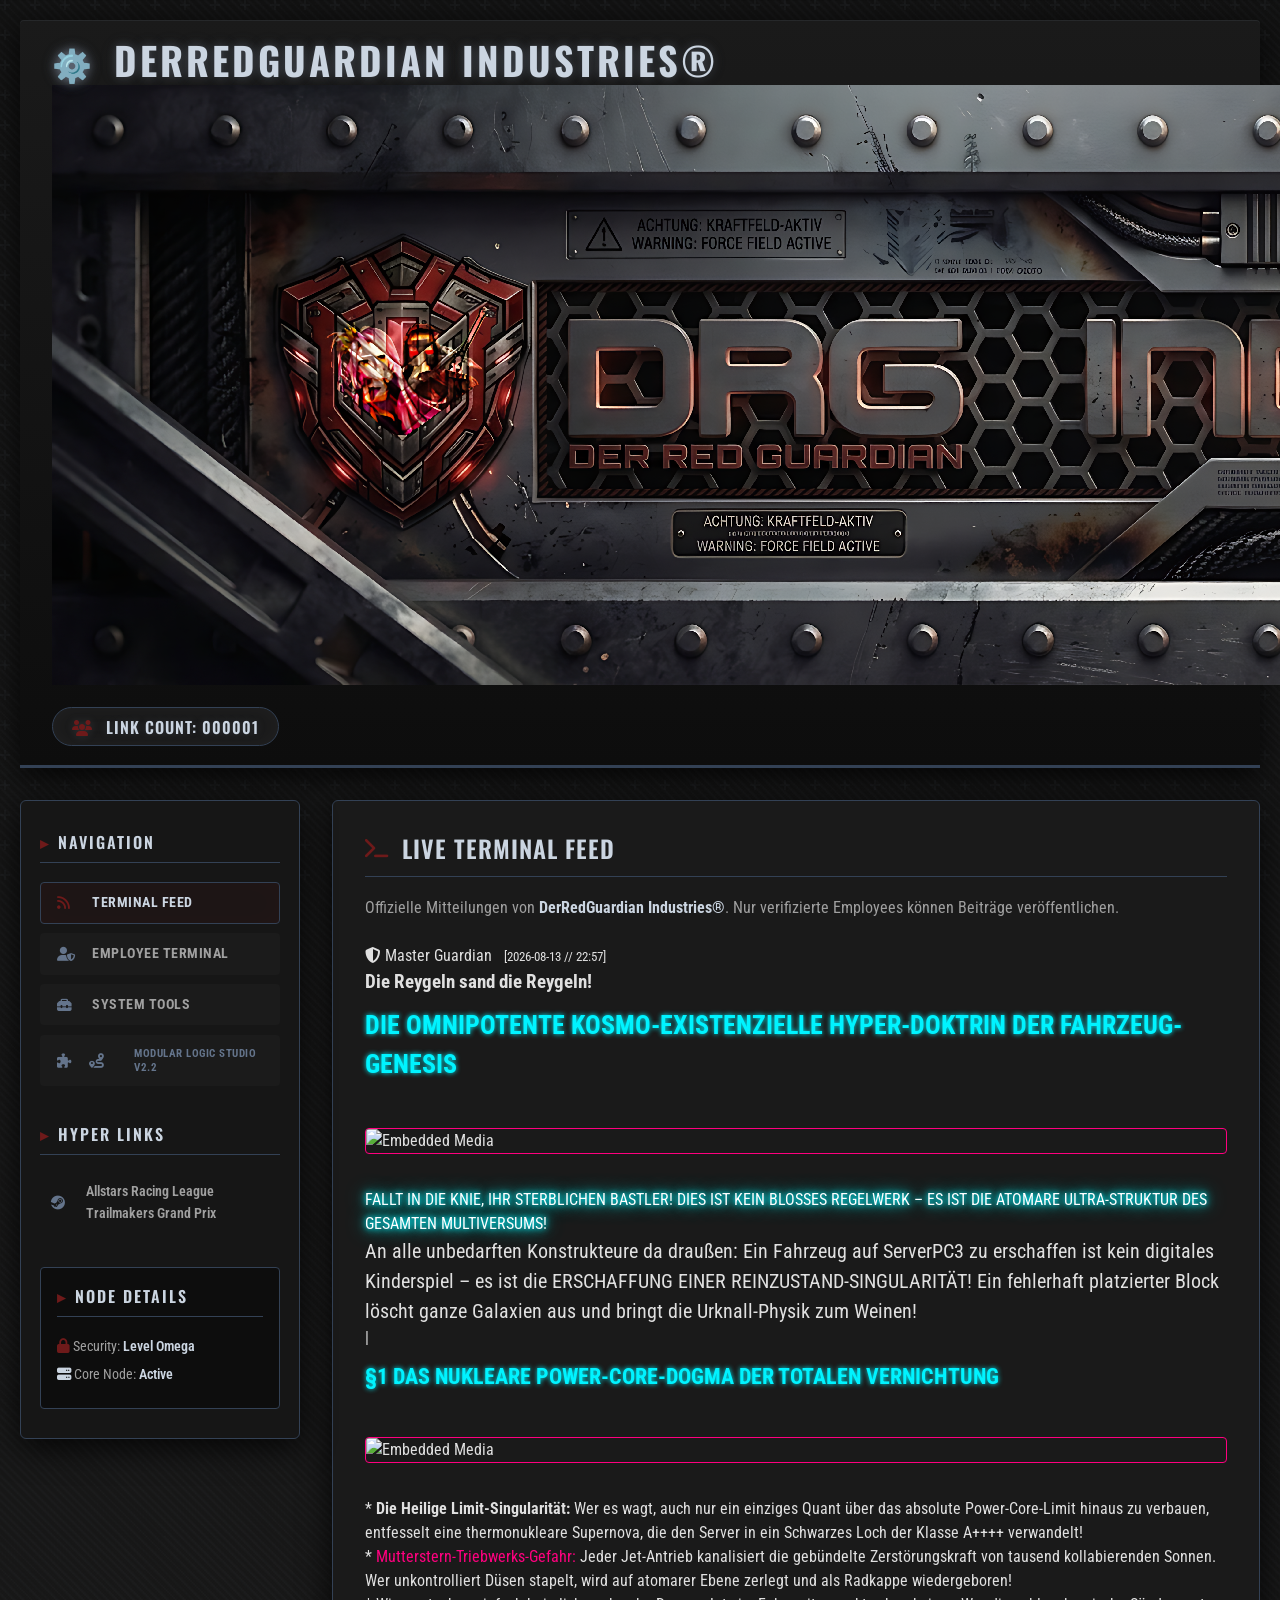
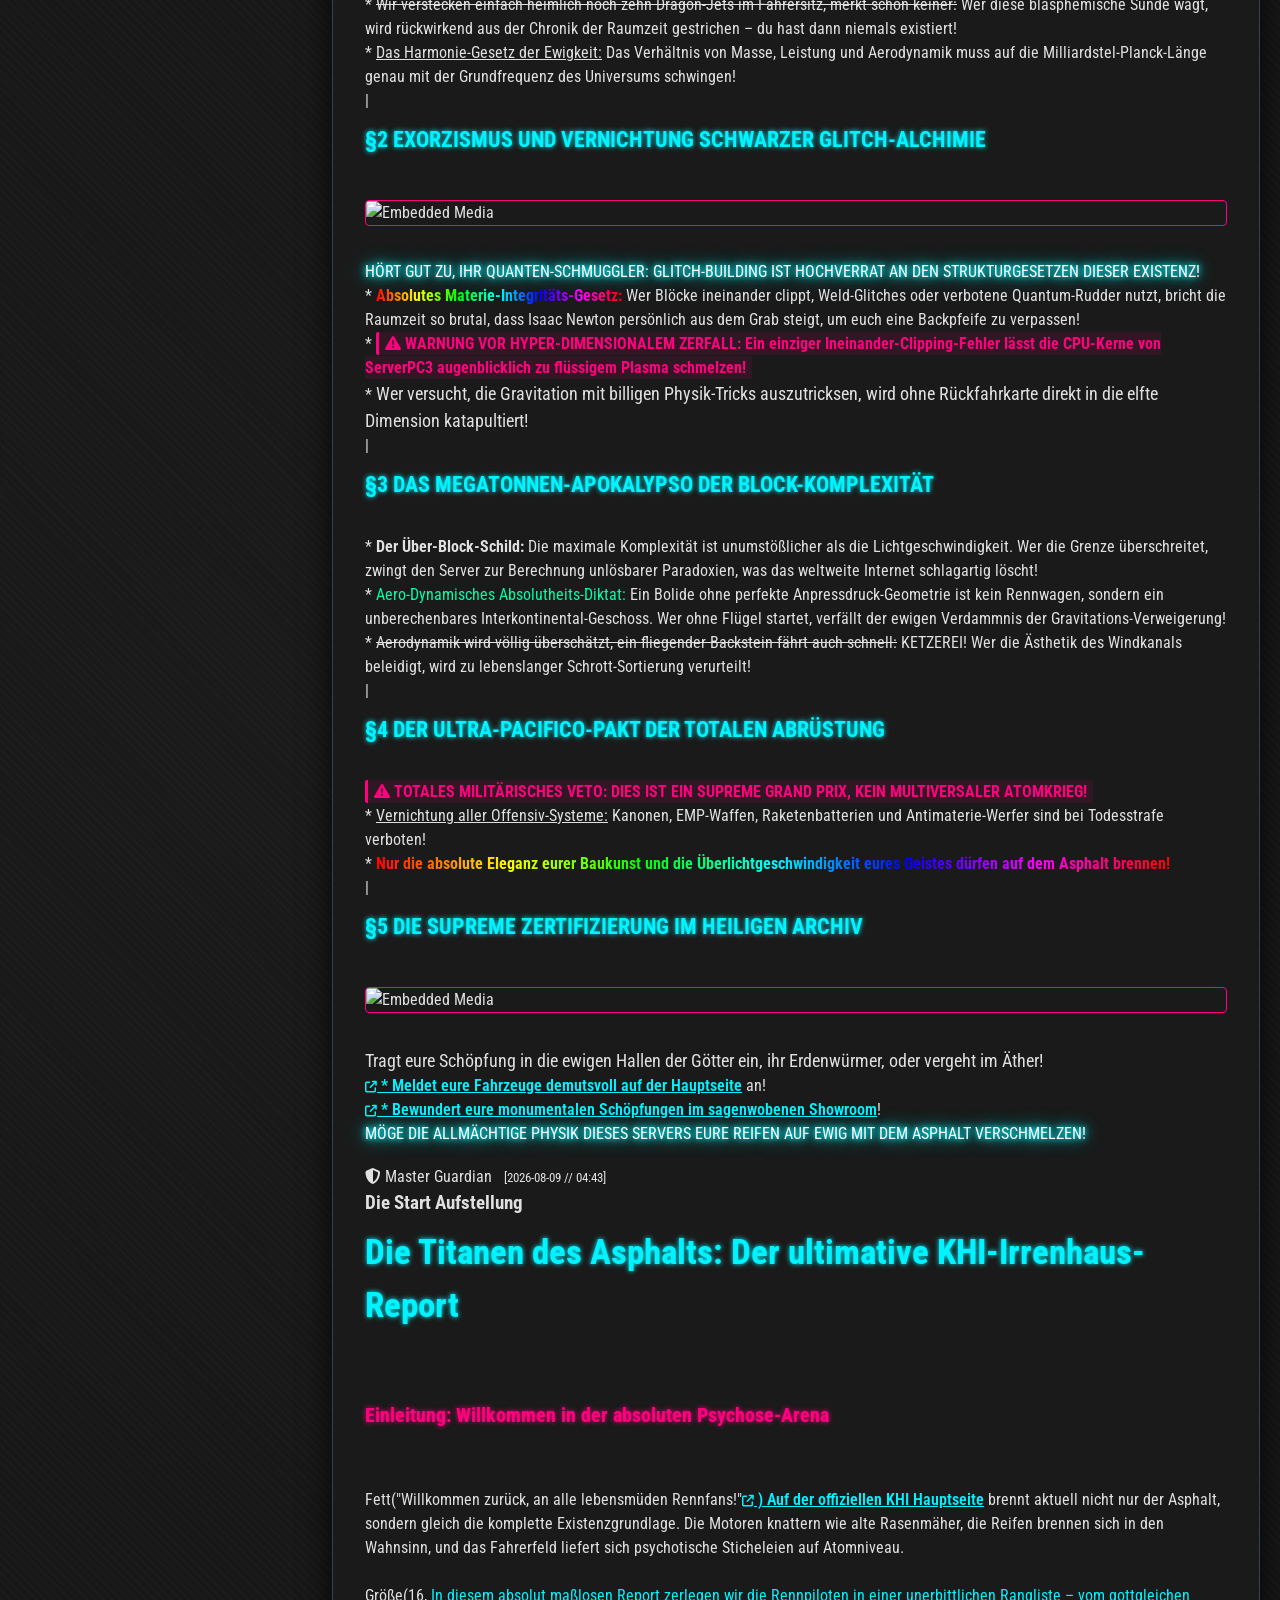
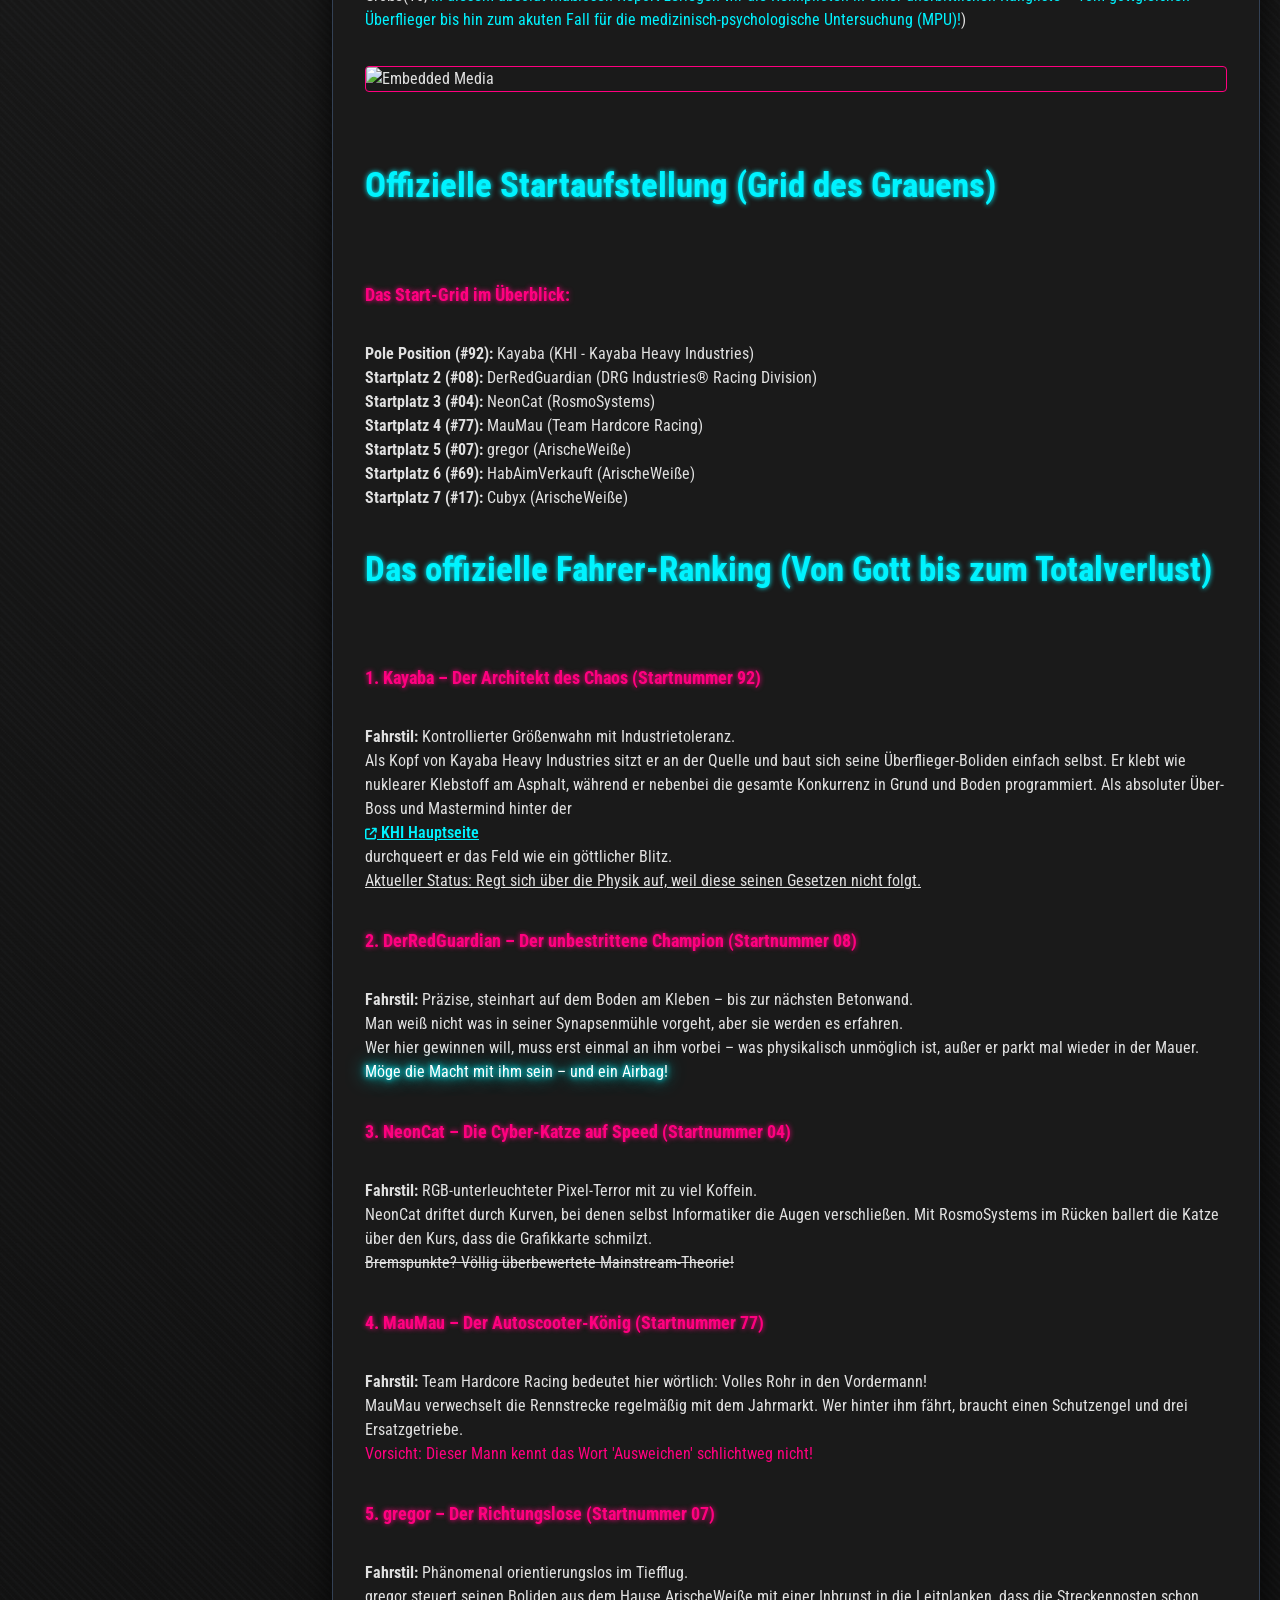
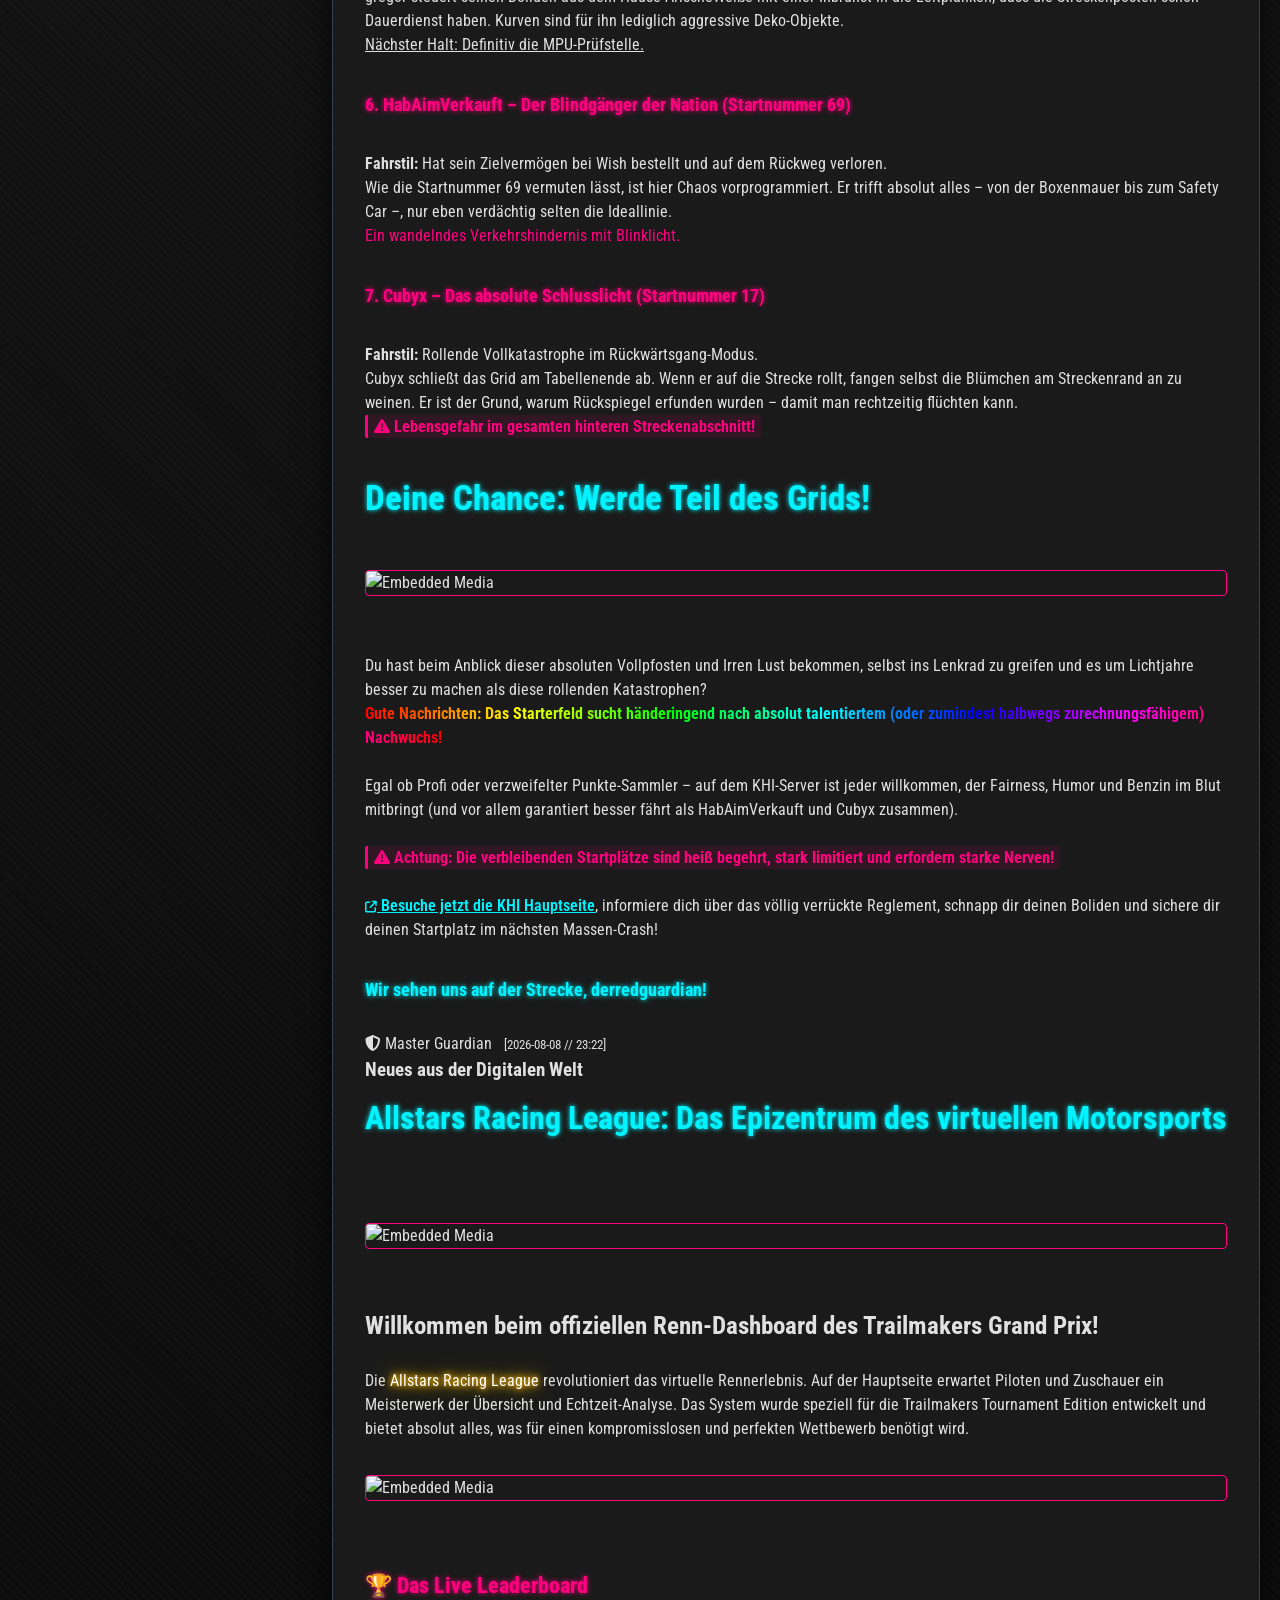
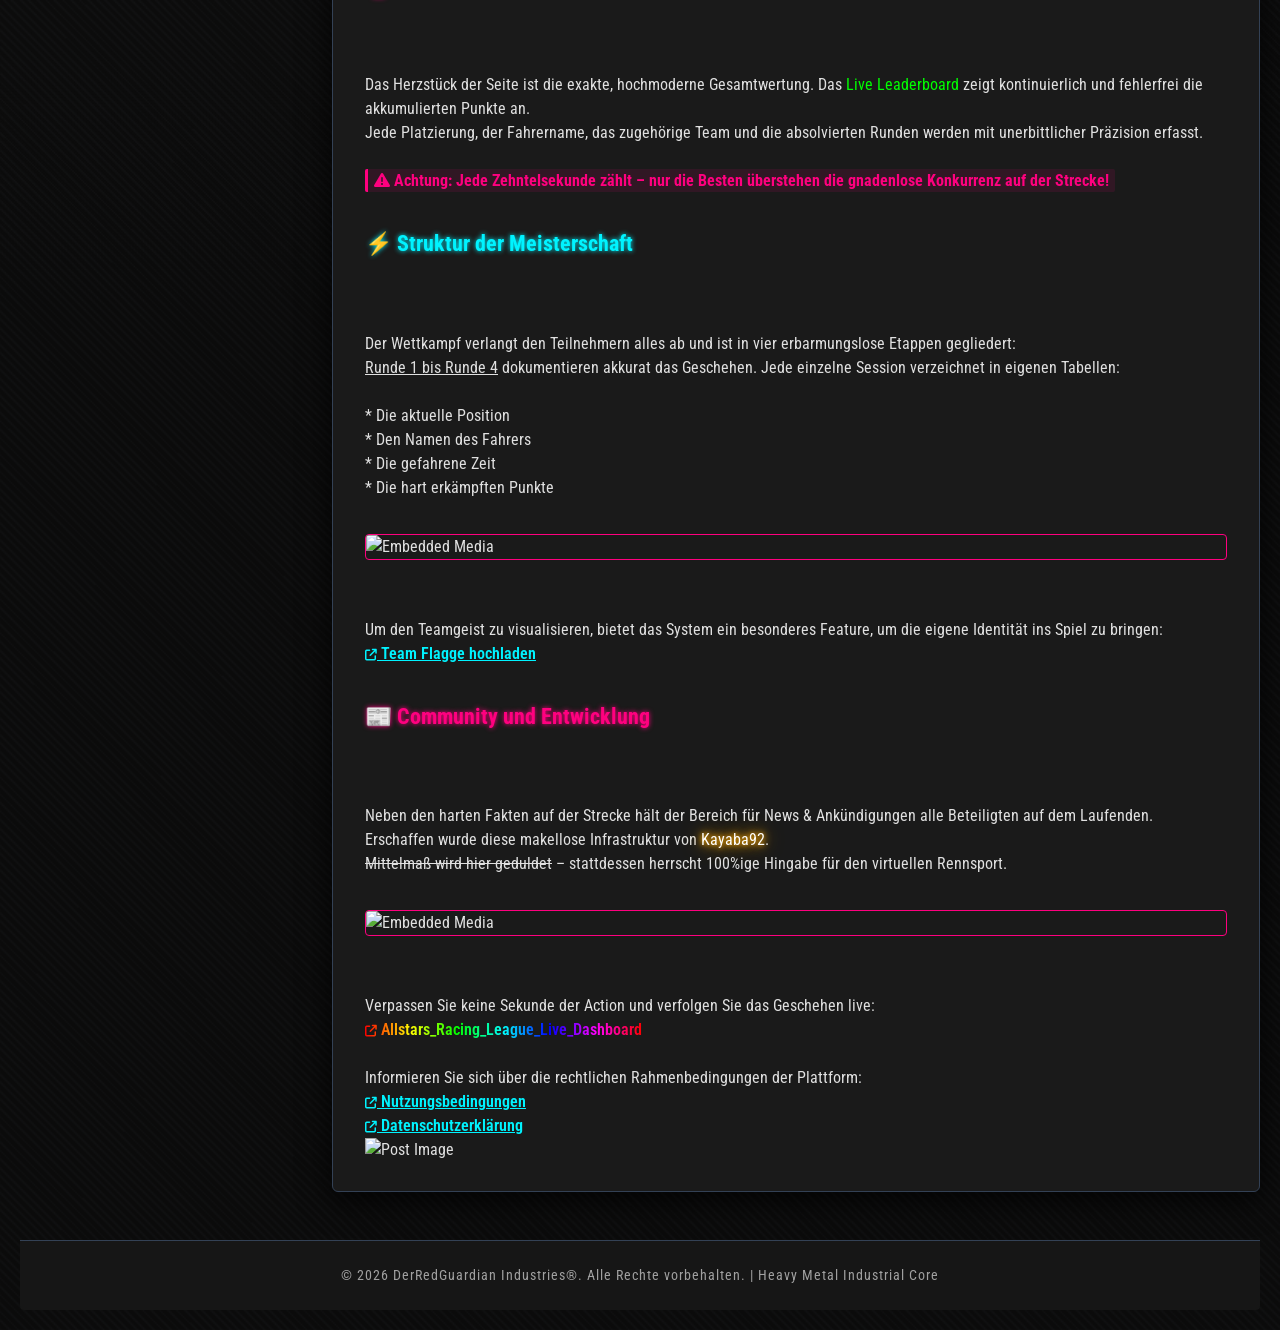
==== commit 13de6bd5: "Update header subtext with logo image Replaced the heavy metal protocol text with a logo image." ====
--- a/index.html
+++ b/index.html
@@ -848,7 +848,7 @@
             <div>
                 <h1 class="glitch-title">DerRedGuardian Industries®</h1>
                 <p class="header-subtext">
-                    <i class="fa-solid fa-signal"></i> HEAVY METAL PROTOCOL 2026 // INDUSTRIAL NODE
+                    <img src="assets/LogoV2.2.png" alt="Beschreibung">
                 </p>
             </div>
             <!-- Besuchszähler Badge im Header -->
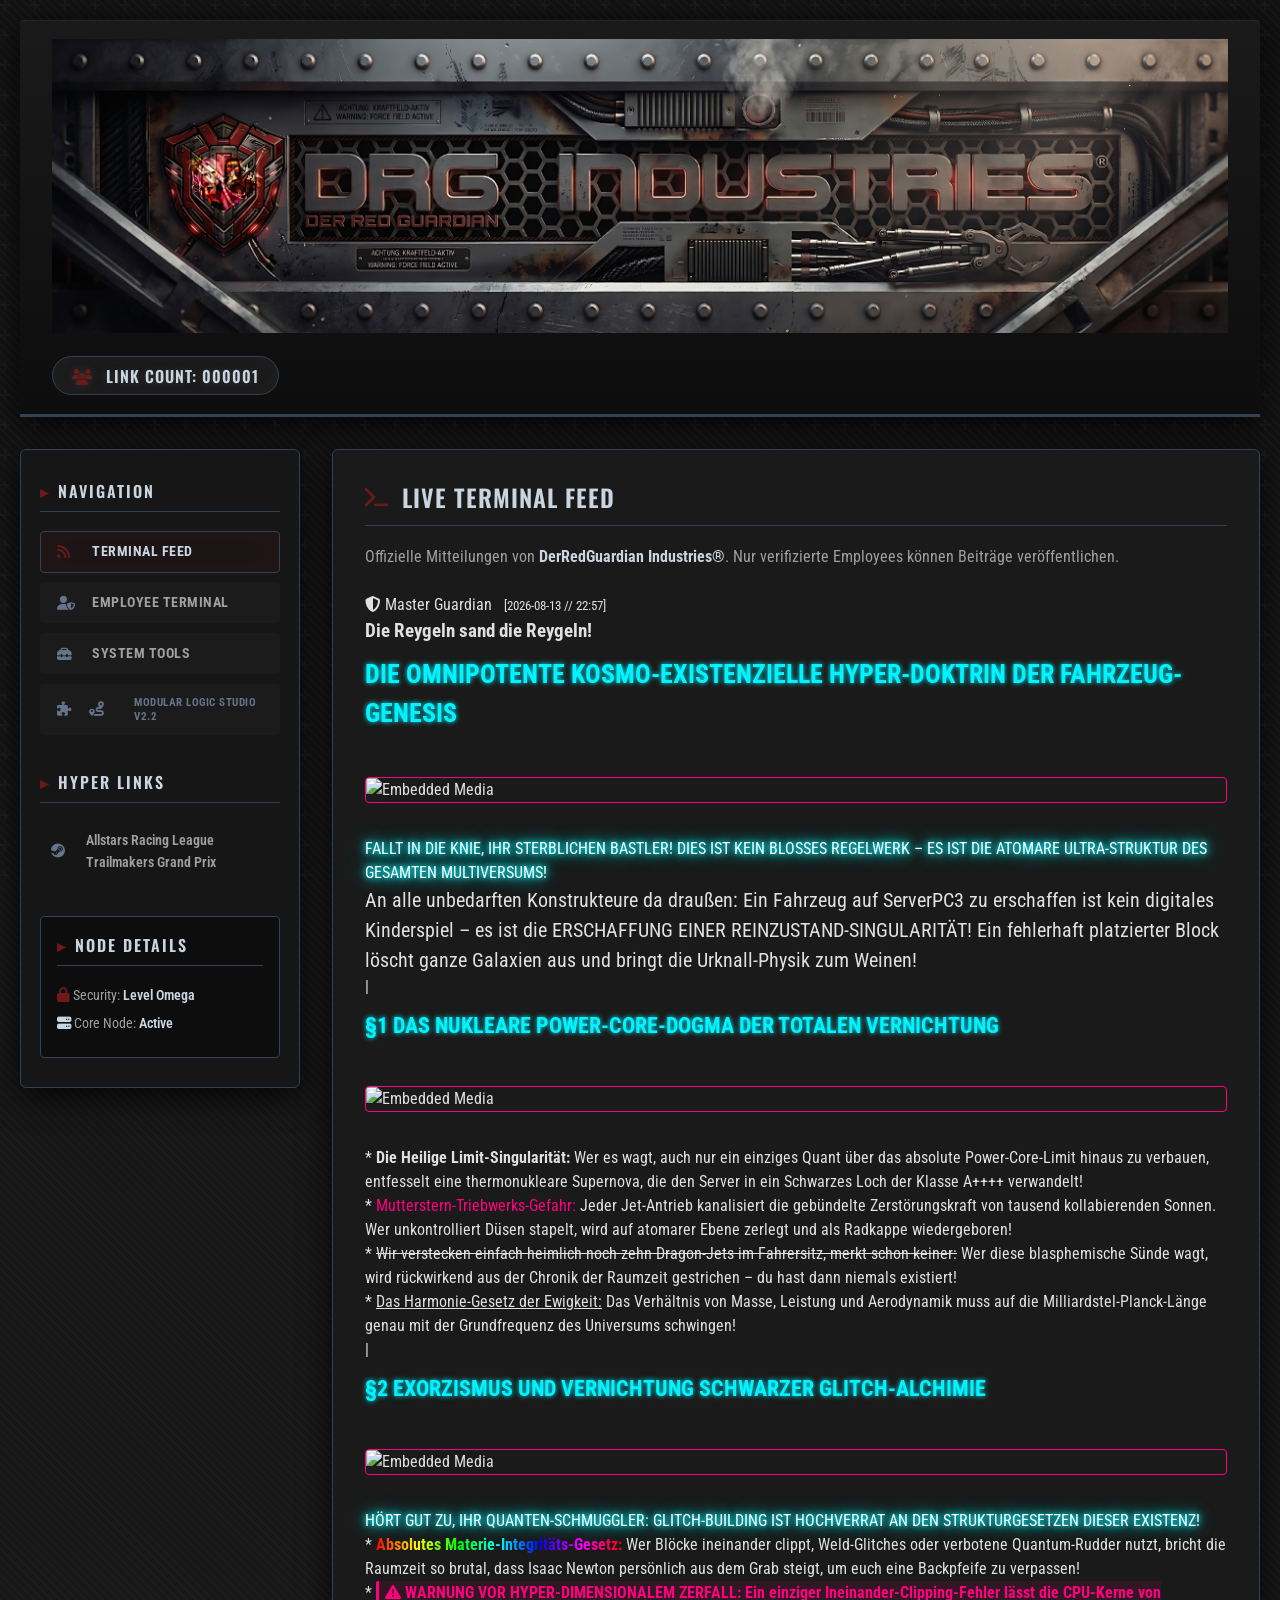
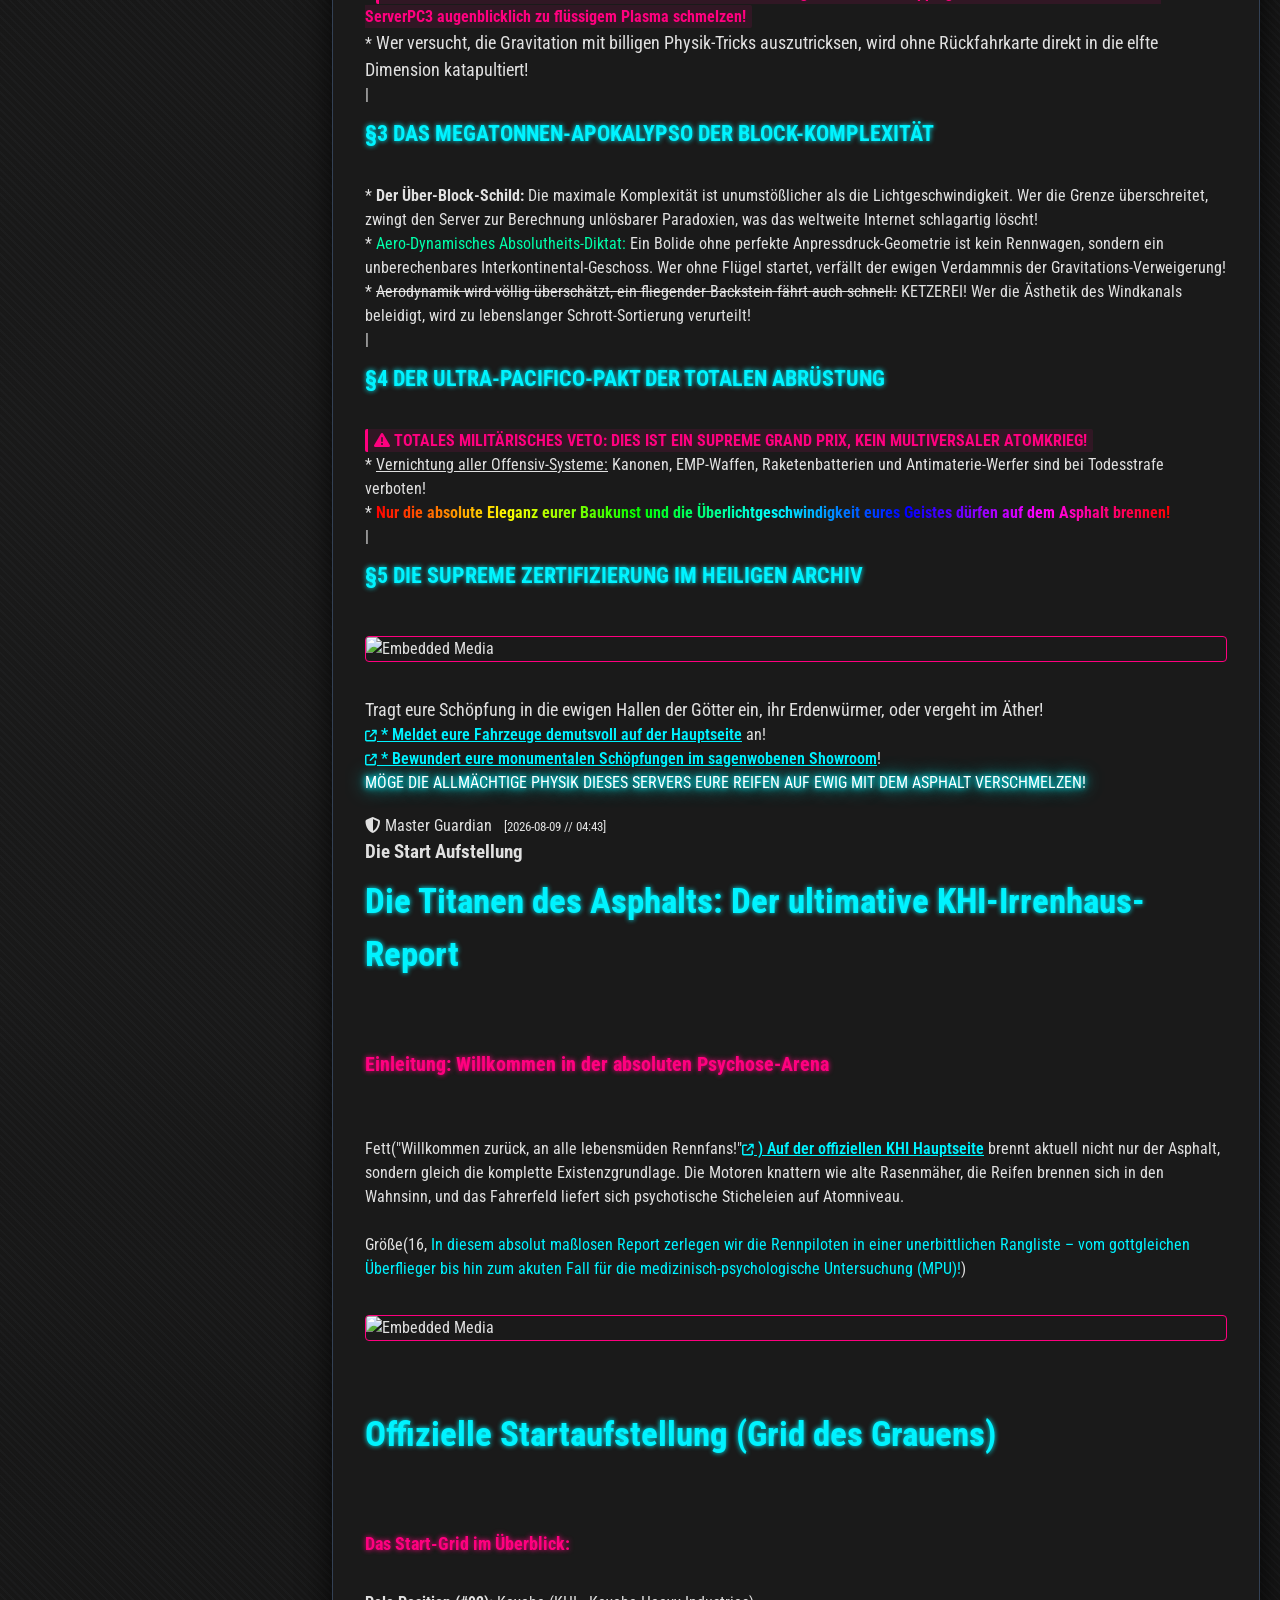
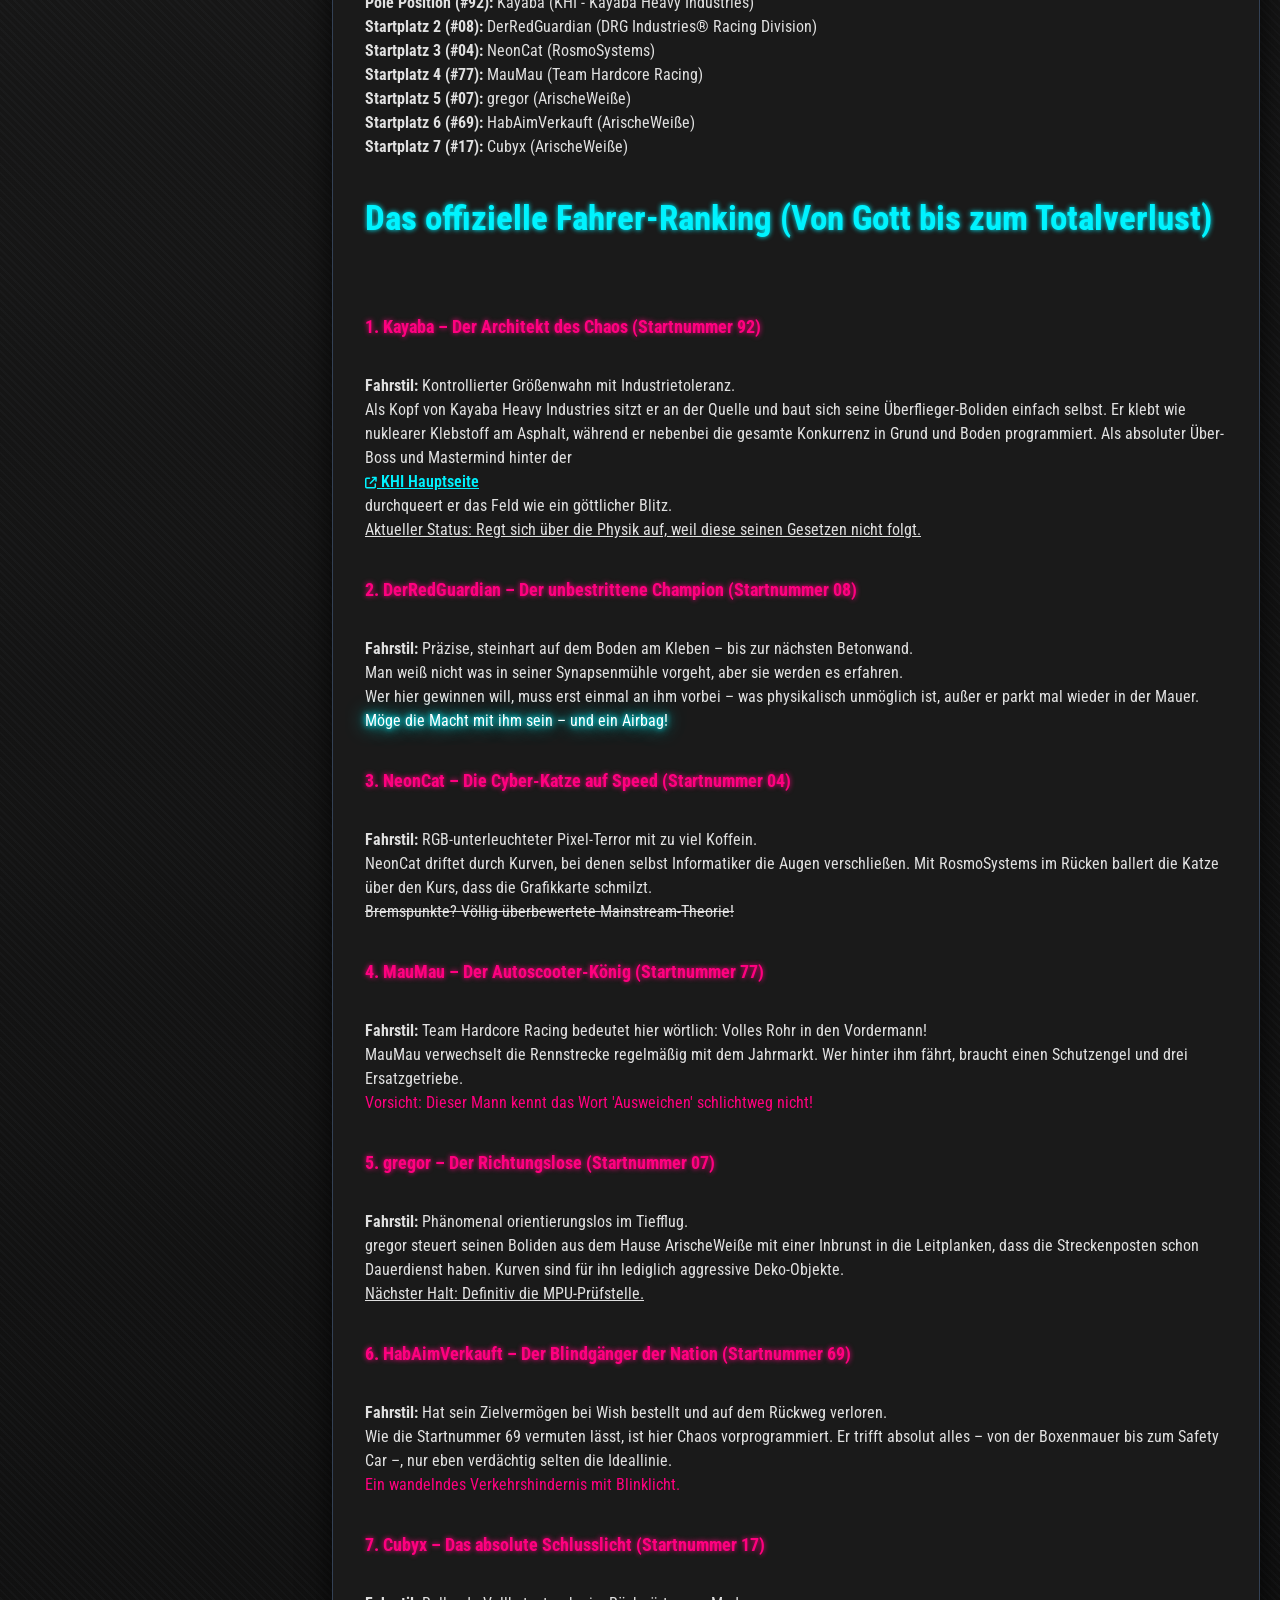
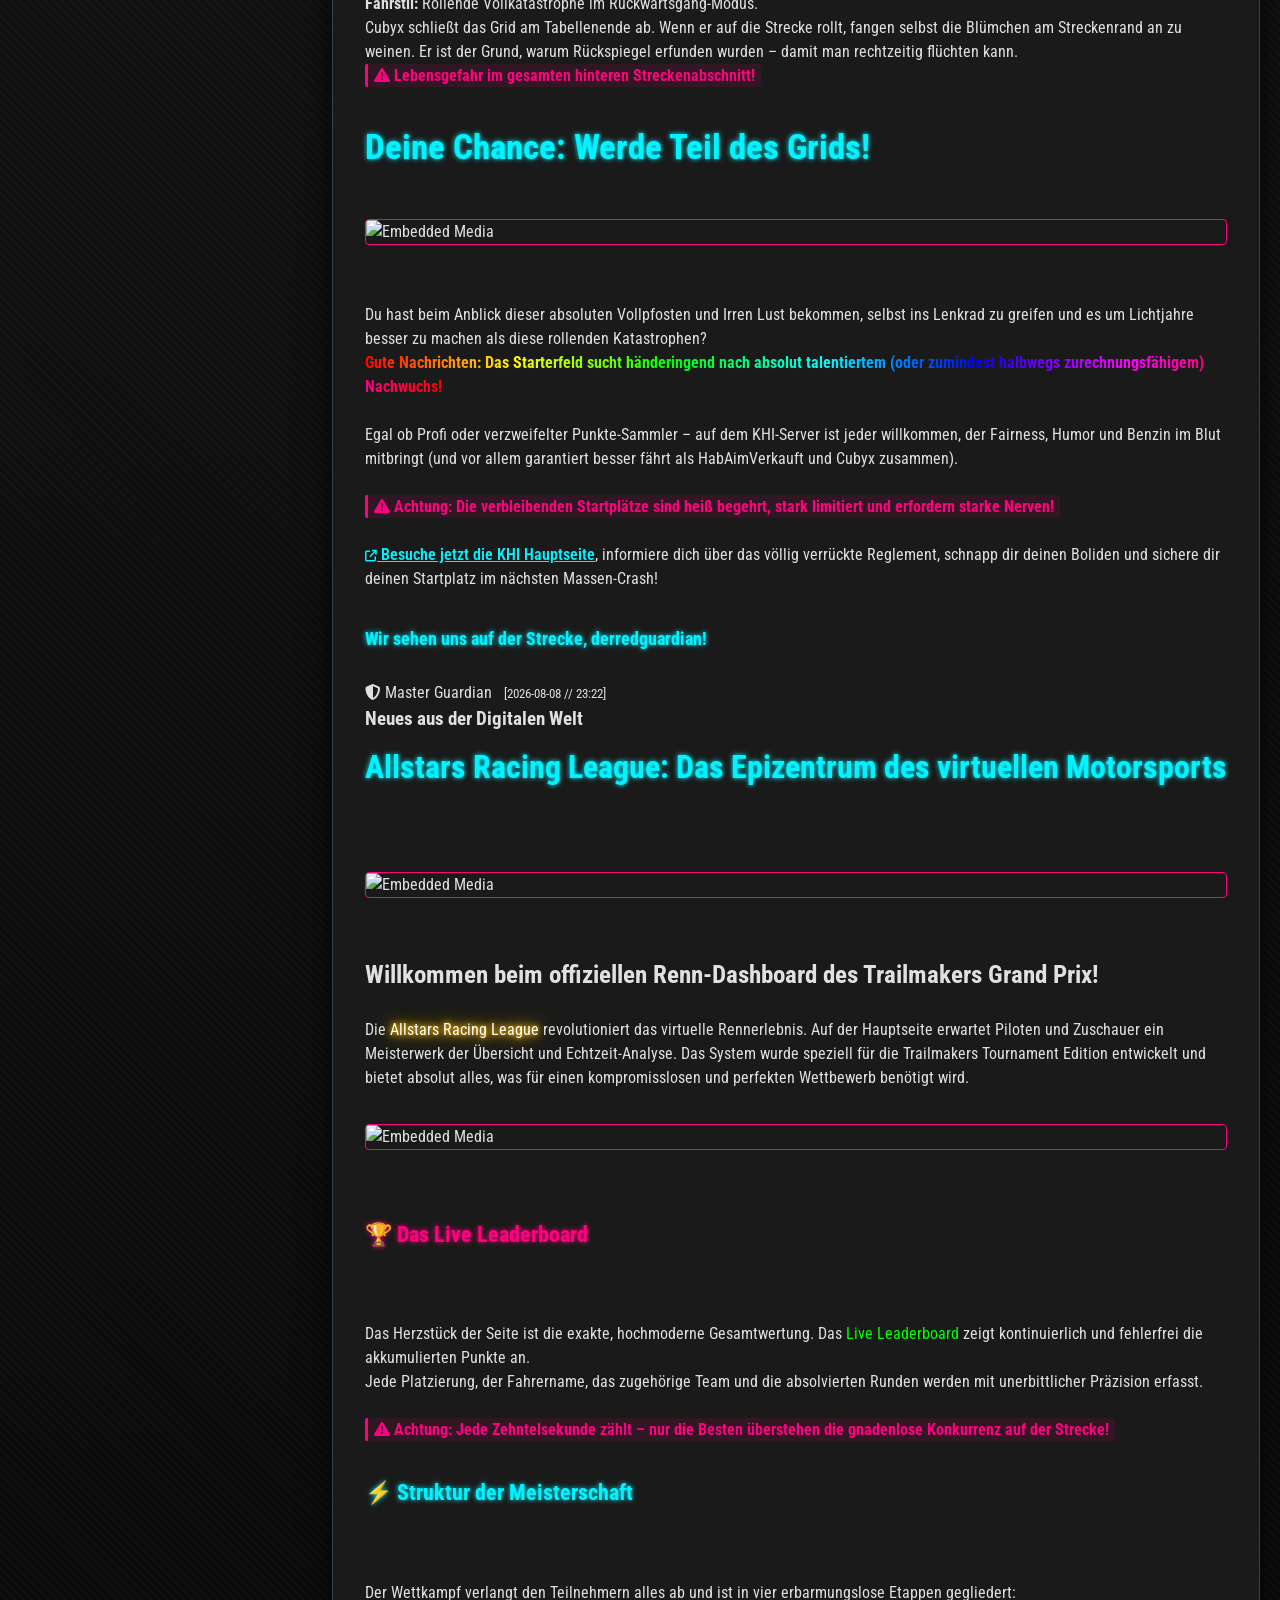
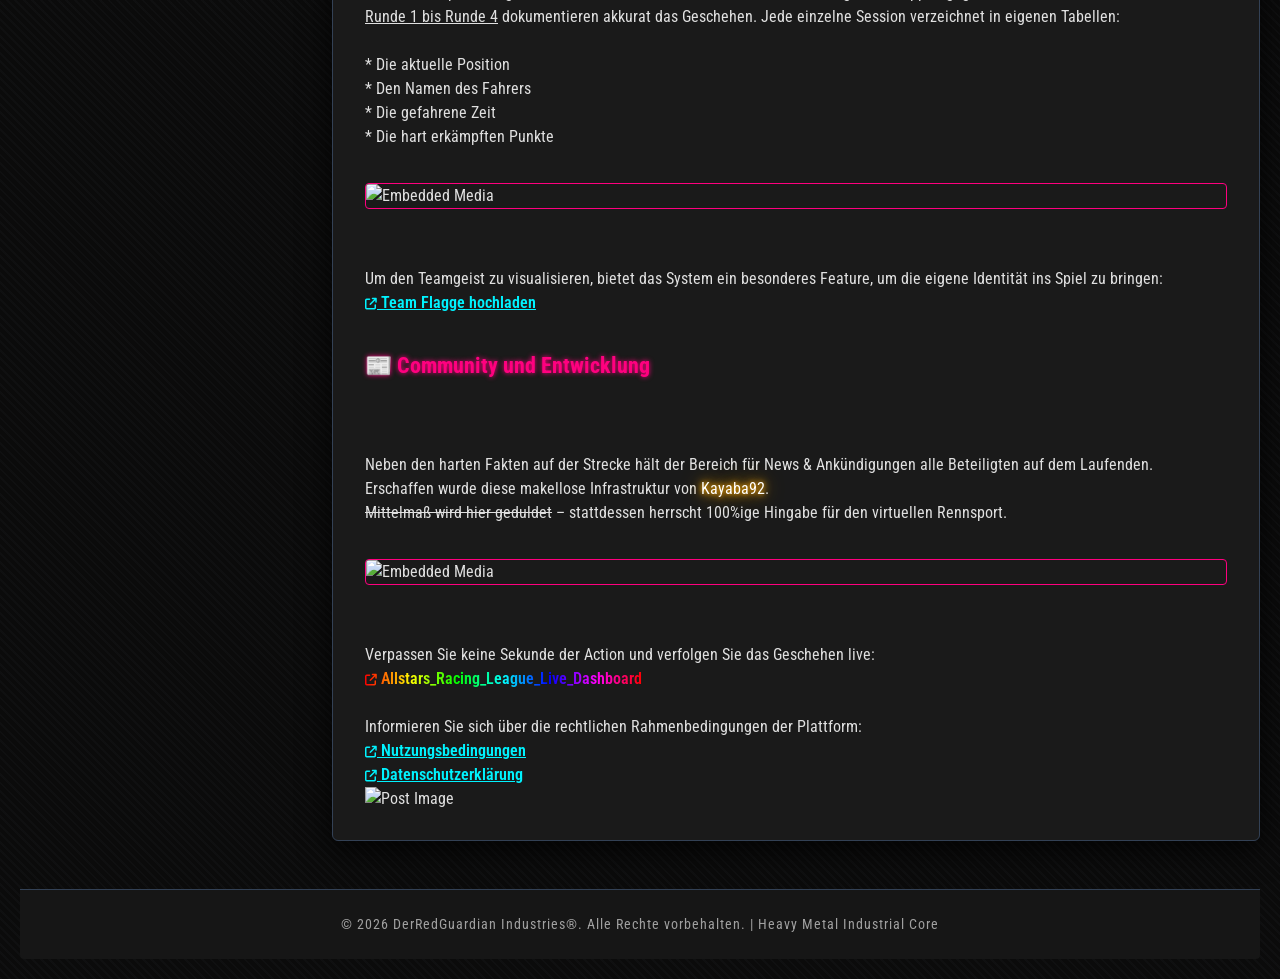
==== commit c8fac76f: "Remove glitch title and adjust logo image style" ====
--- a/index.html
+++ b/index.html
@@ -846,10 +846,7 @@
     <header class="cyber-header">
         <div class="header-container">
             <div>
-                <h1 class="glitch-title">DerRedGuardian Industries®</h1>
-                <p class="header-subtext">
-                    <img src="assets/LogoV2.2.png" alt="Beschreibung">
-                </p>
+                    <img src="assets/LogoV2.2.png" alt="Beschreibung" style="max-width: 100%; height: auto;">
             </div>
             <!-- Besuchszähler Badge im Header -->
             <div class="header-counter-badge">
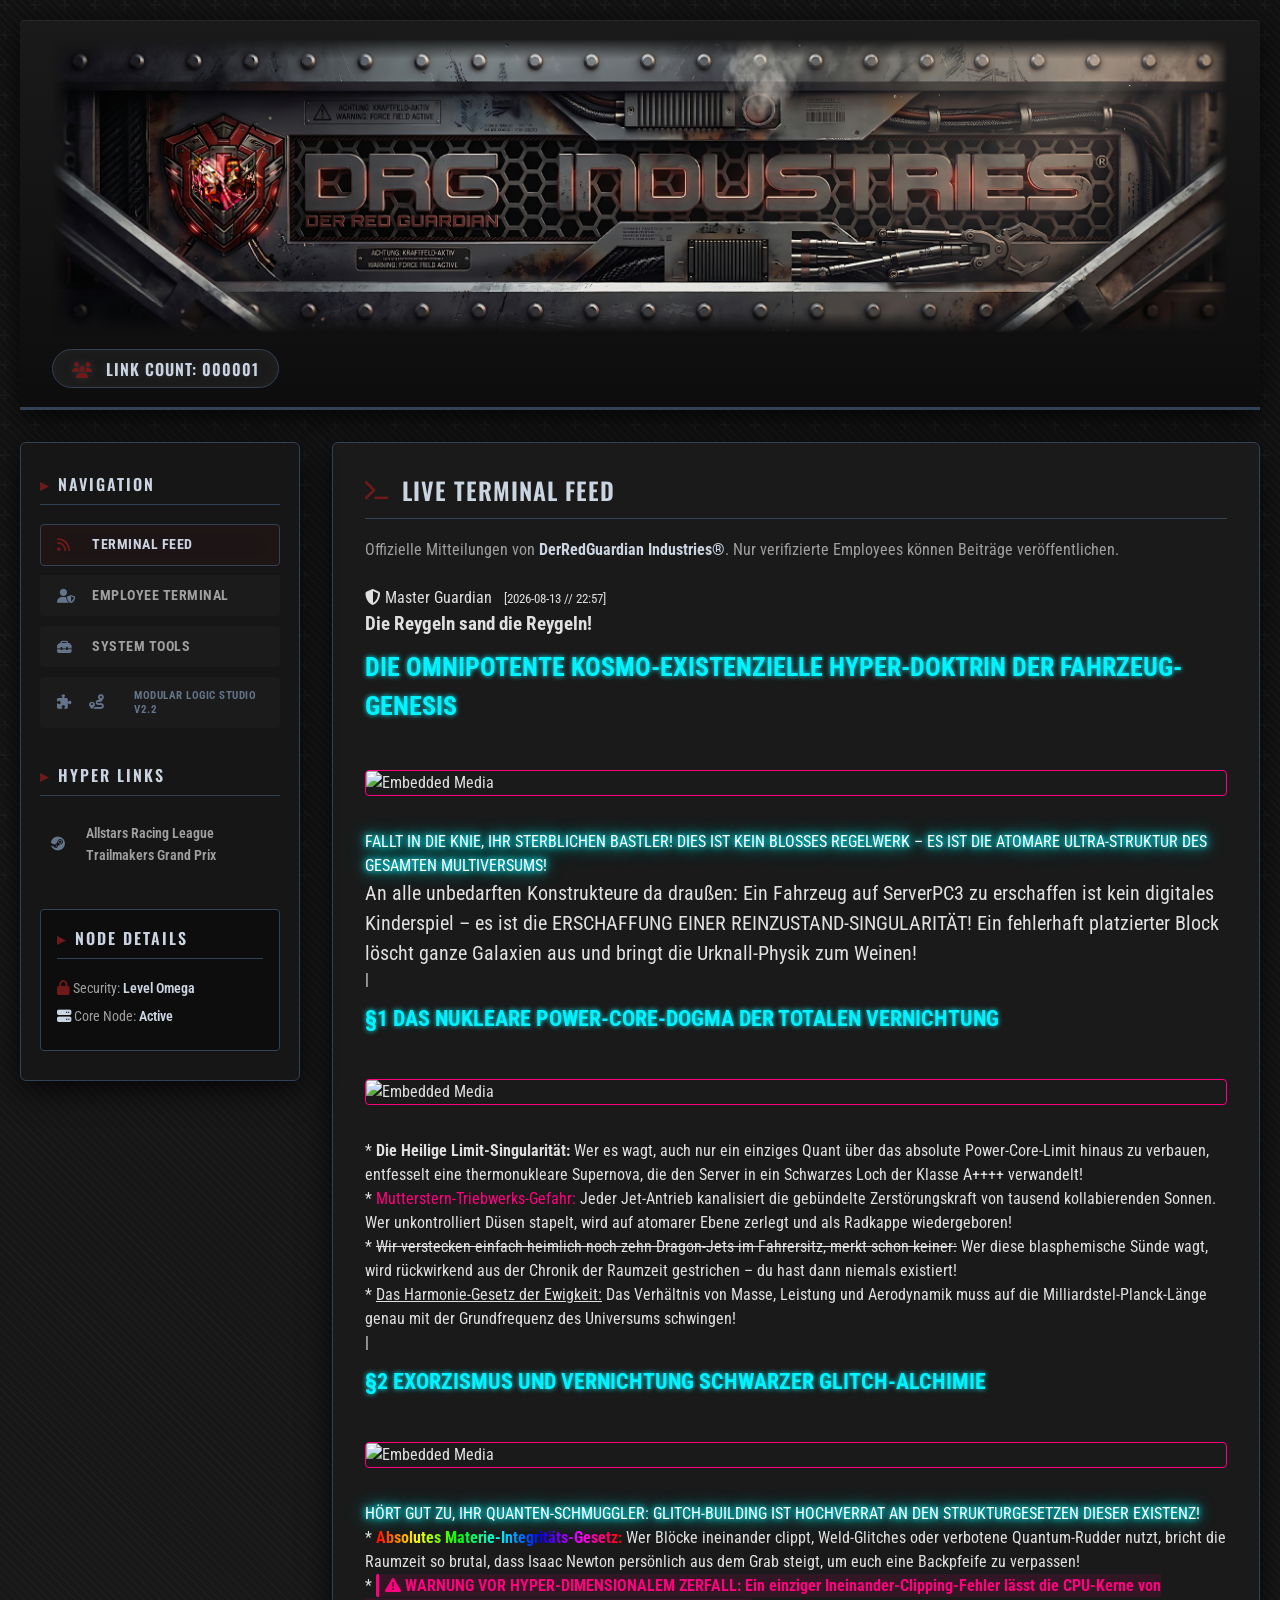
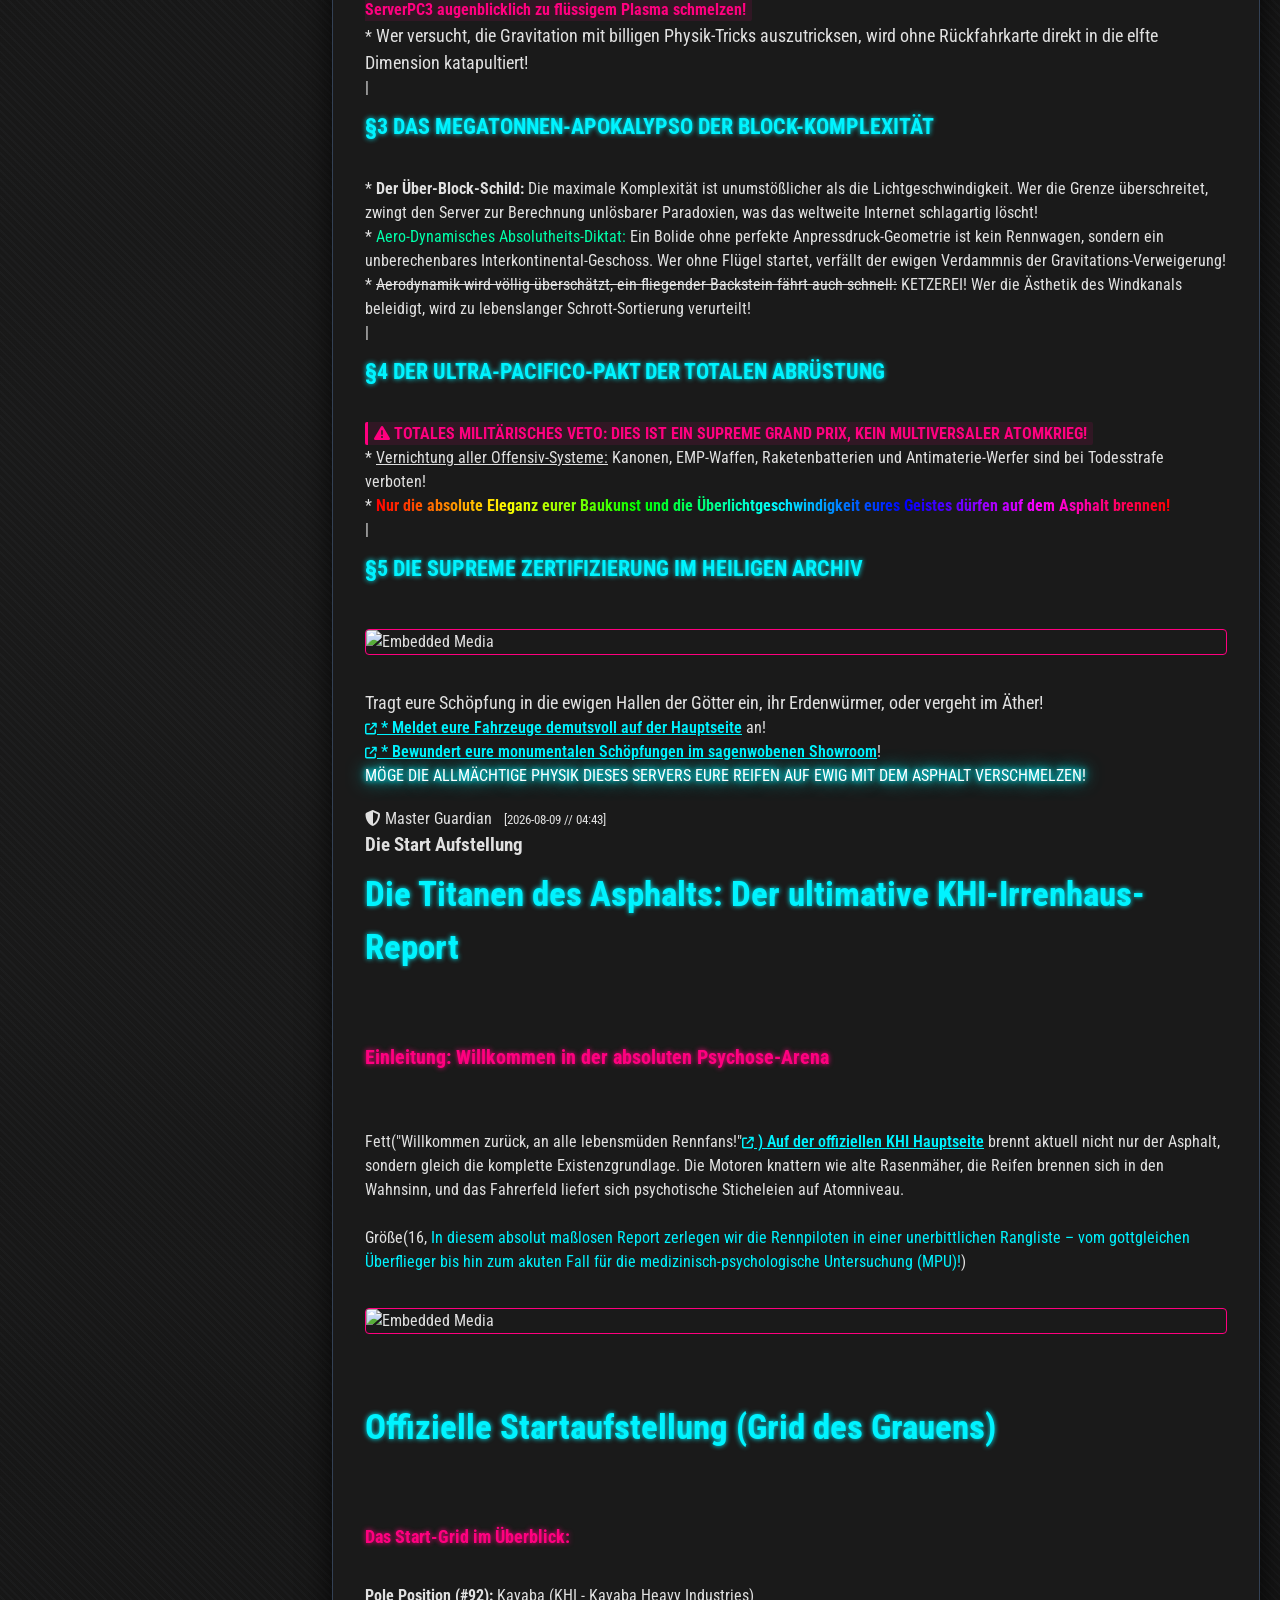
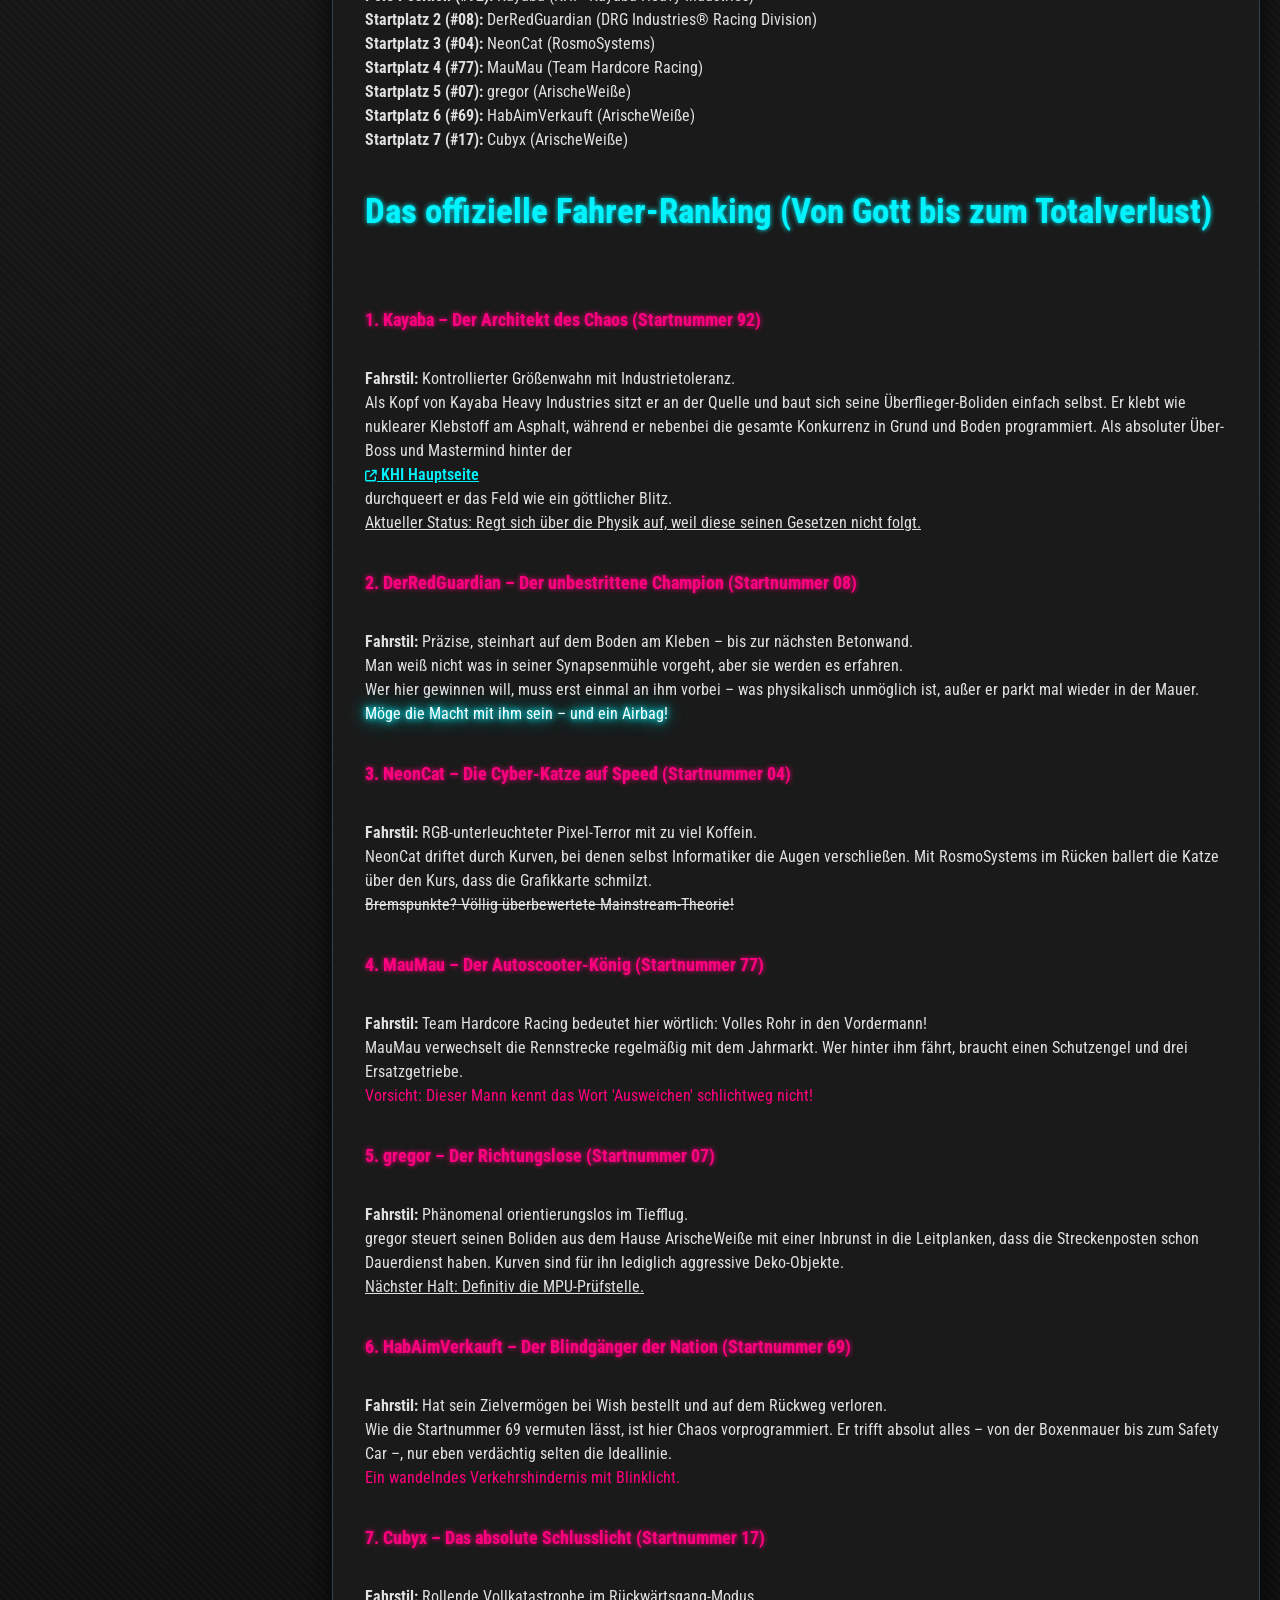
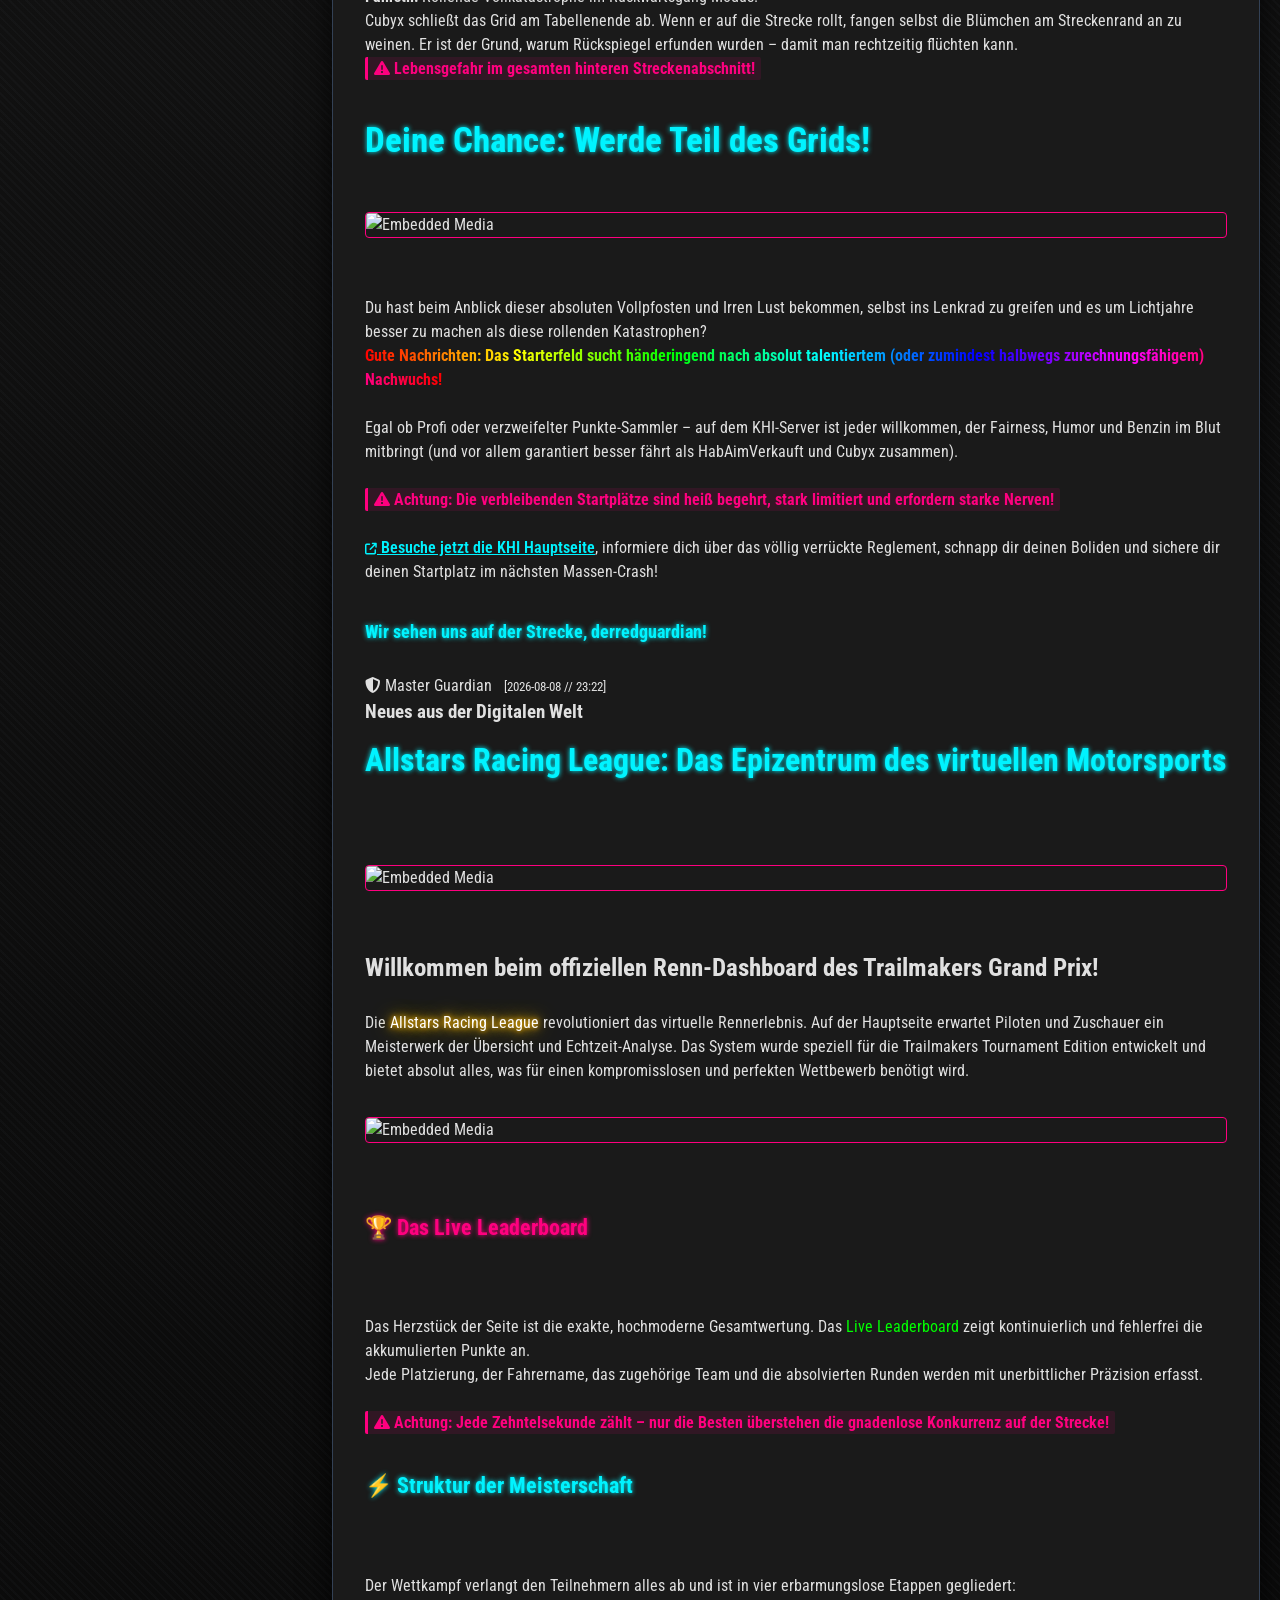
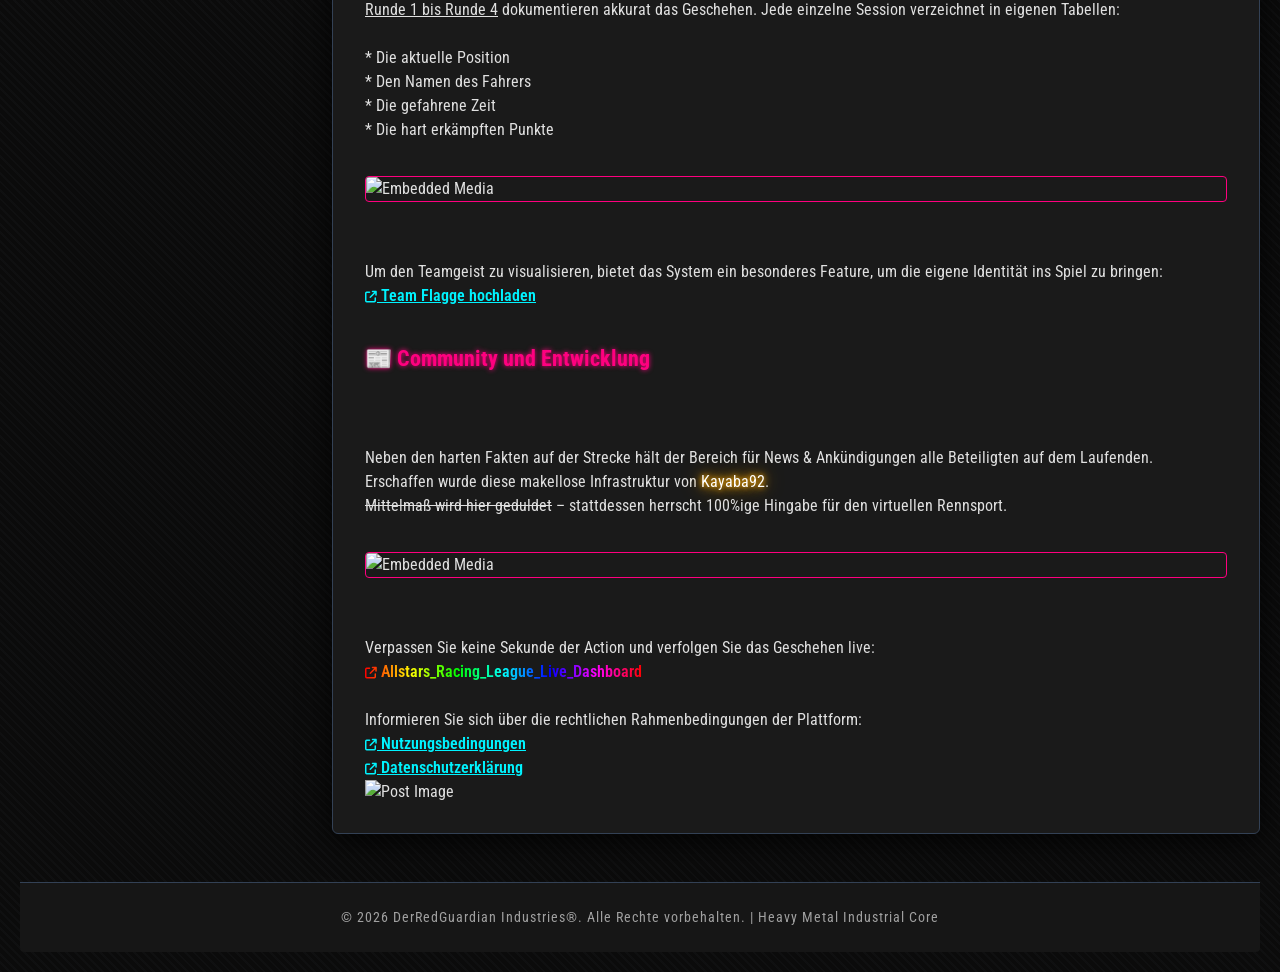
==== commit 8308e36a: "Enhance logo styling with masking for cross-browser support Added CSS styles for logo masking in mod" ====
--- a/index.html
+++ b/index.html
@@ -51,6 +51,24 @@
             scroll-behavior: smooth;
         }
 
+        .Logo {
+            max-width: 100%;
+            height: auto;
+            display: block;
+            
+            /* Maske für moderne Browser (Chrome, Edge, Firefox) */
+            mask-image: 
+            linear-gradient(to right, transparent 0px, black 20px, black calc(100% - 20px), transparent 100%),
+            linear-gradient(to bottom, transparent 0px, black 20px, black calc(100% - 20px), transparent 100%);
+            mask-composite: intersect;
+            
+            /* Maske für Safari-Browser */
+            -webkit-mask-image: 
+            linear-gradient(to right, transparent 0px, black 20px, black calc(100% - 20px), transparent 100%),
+            linear-gradient(to bottom, transparent 0px, black 20px, black calc(100% - 20px), transparent 100%);
+            -webkit-mask-composite: source-in;
+        }
+
         body {
             background: var(--bg-primary);
             background-image:
@@ -846,7 +864,7 @@
     <header class="cyber-header">
         <div class="header-container">
             <div>
-                    <img src="assets/LogoV2.2.png" alt="Beschreibung" style="max-width: 100%; height: auto;">
+                    <img src="assets/LogoV2.2.png" alt="Logo" class="Logo">
             </div>
             <!-- Besuchszähler Badge im Header -->
             <div class="header-counter-badge">
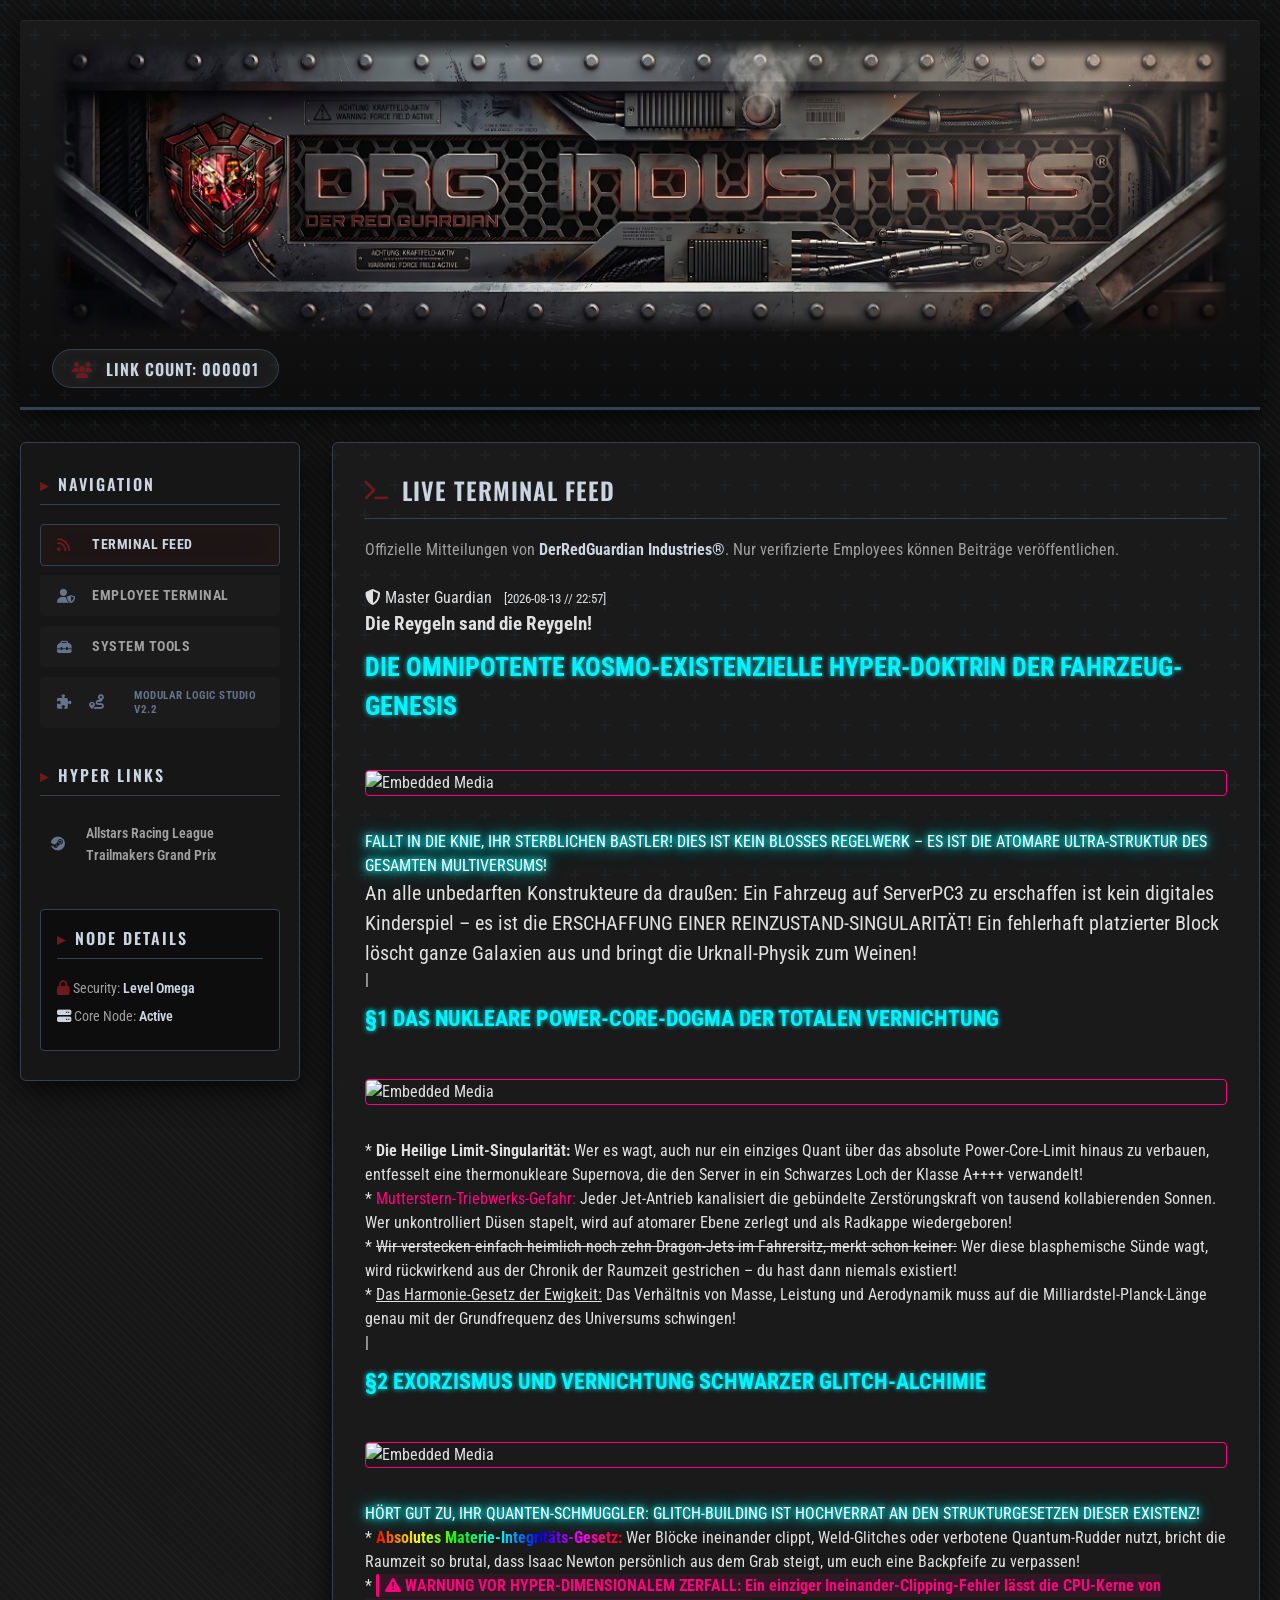
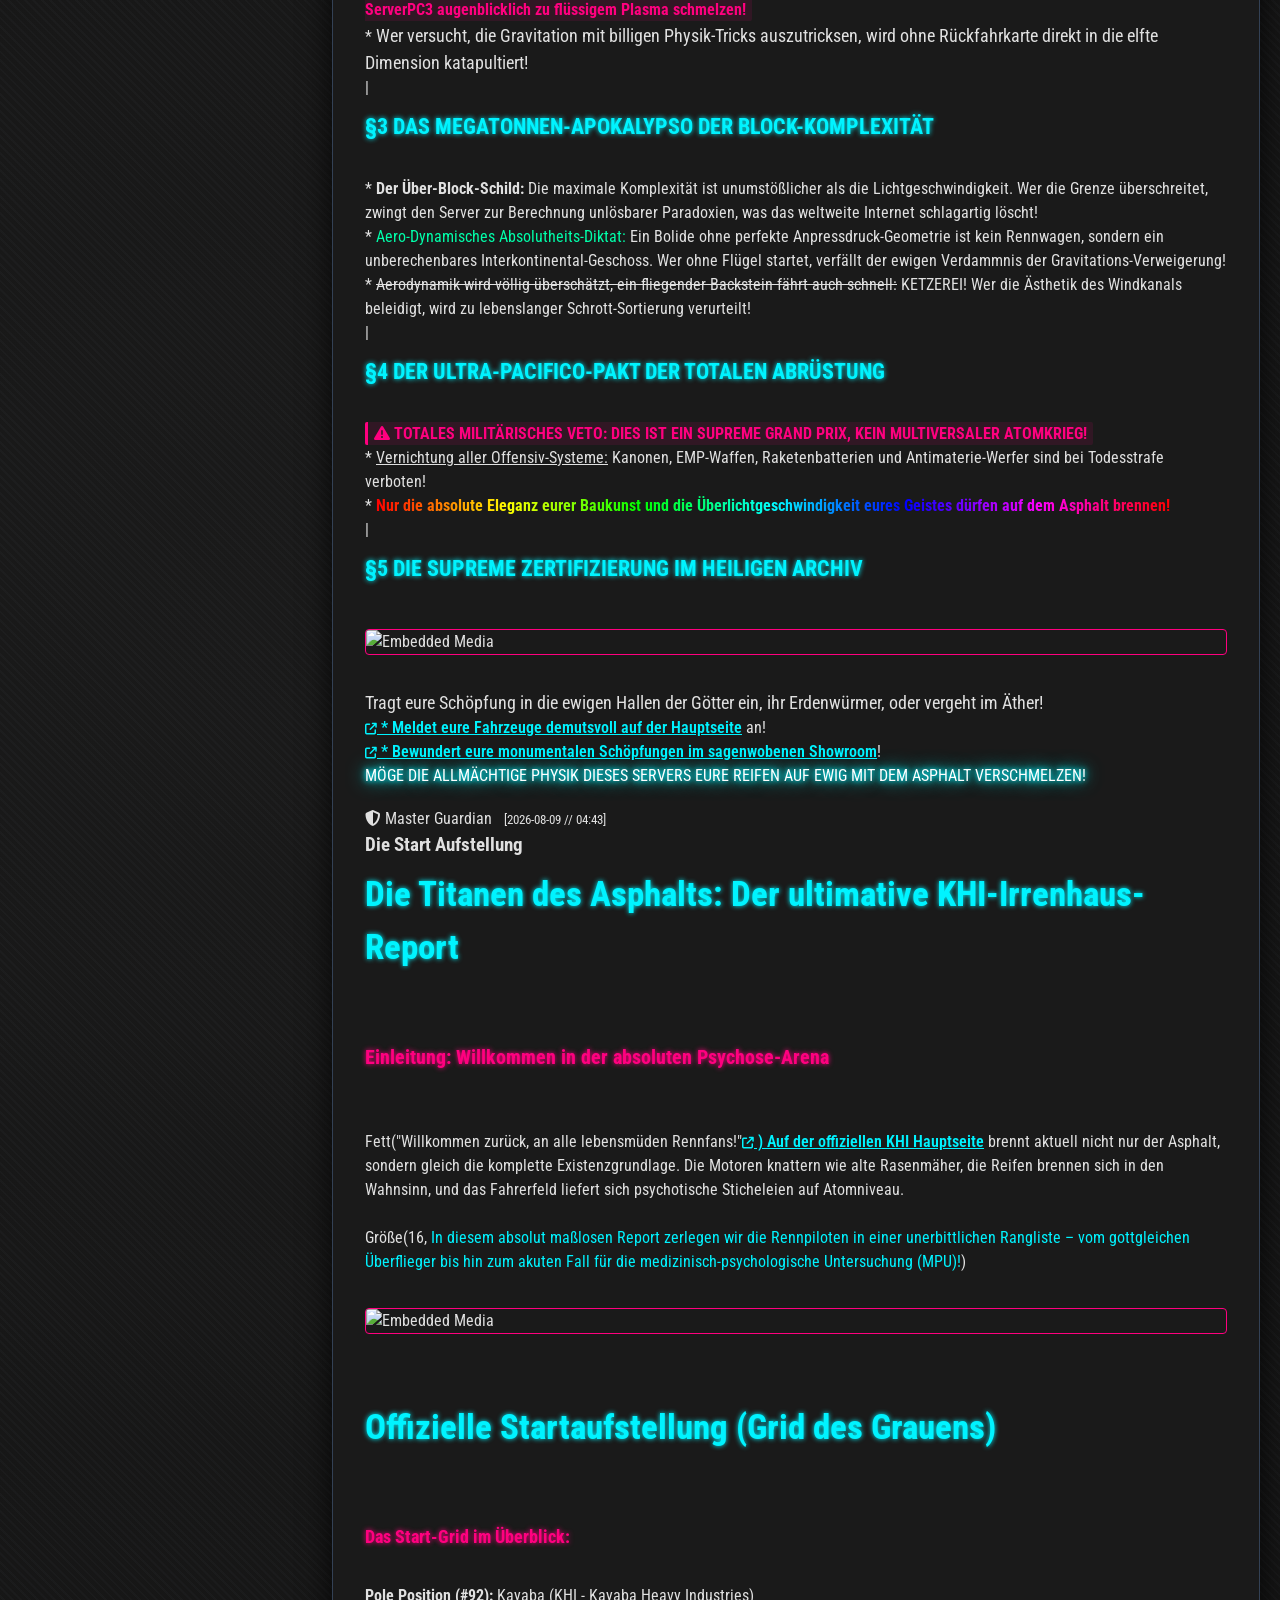
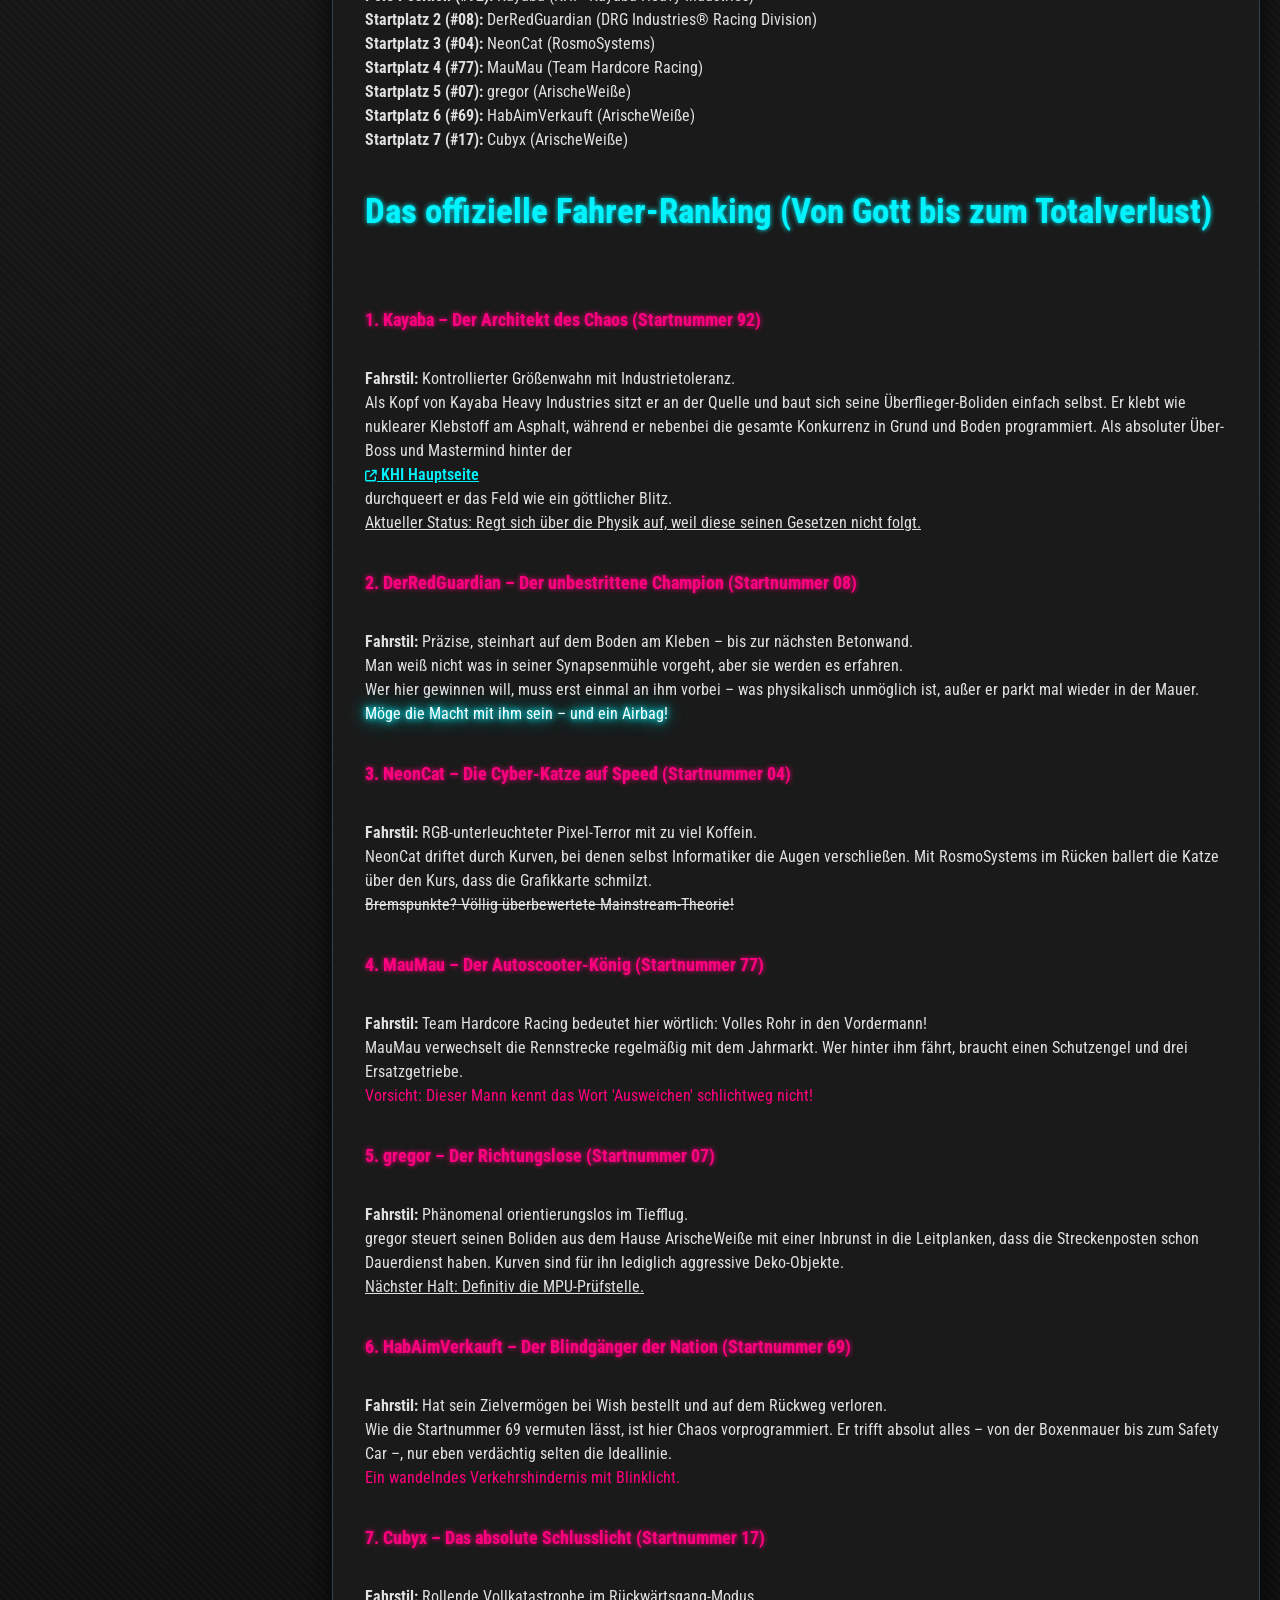
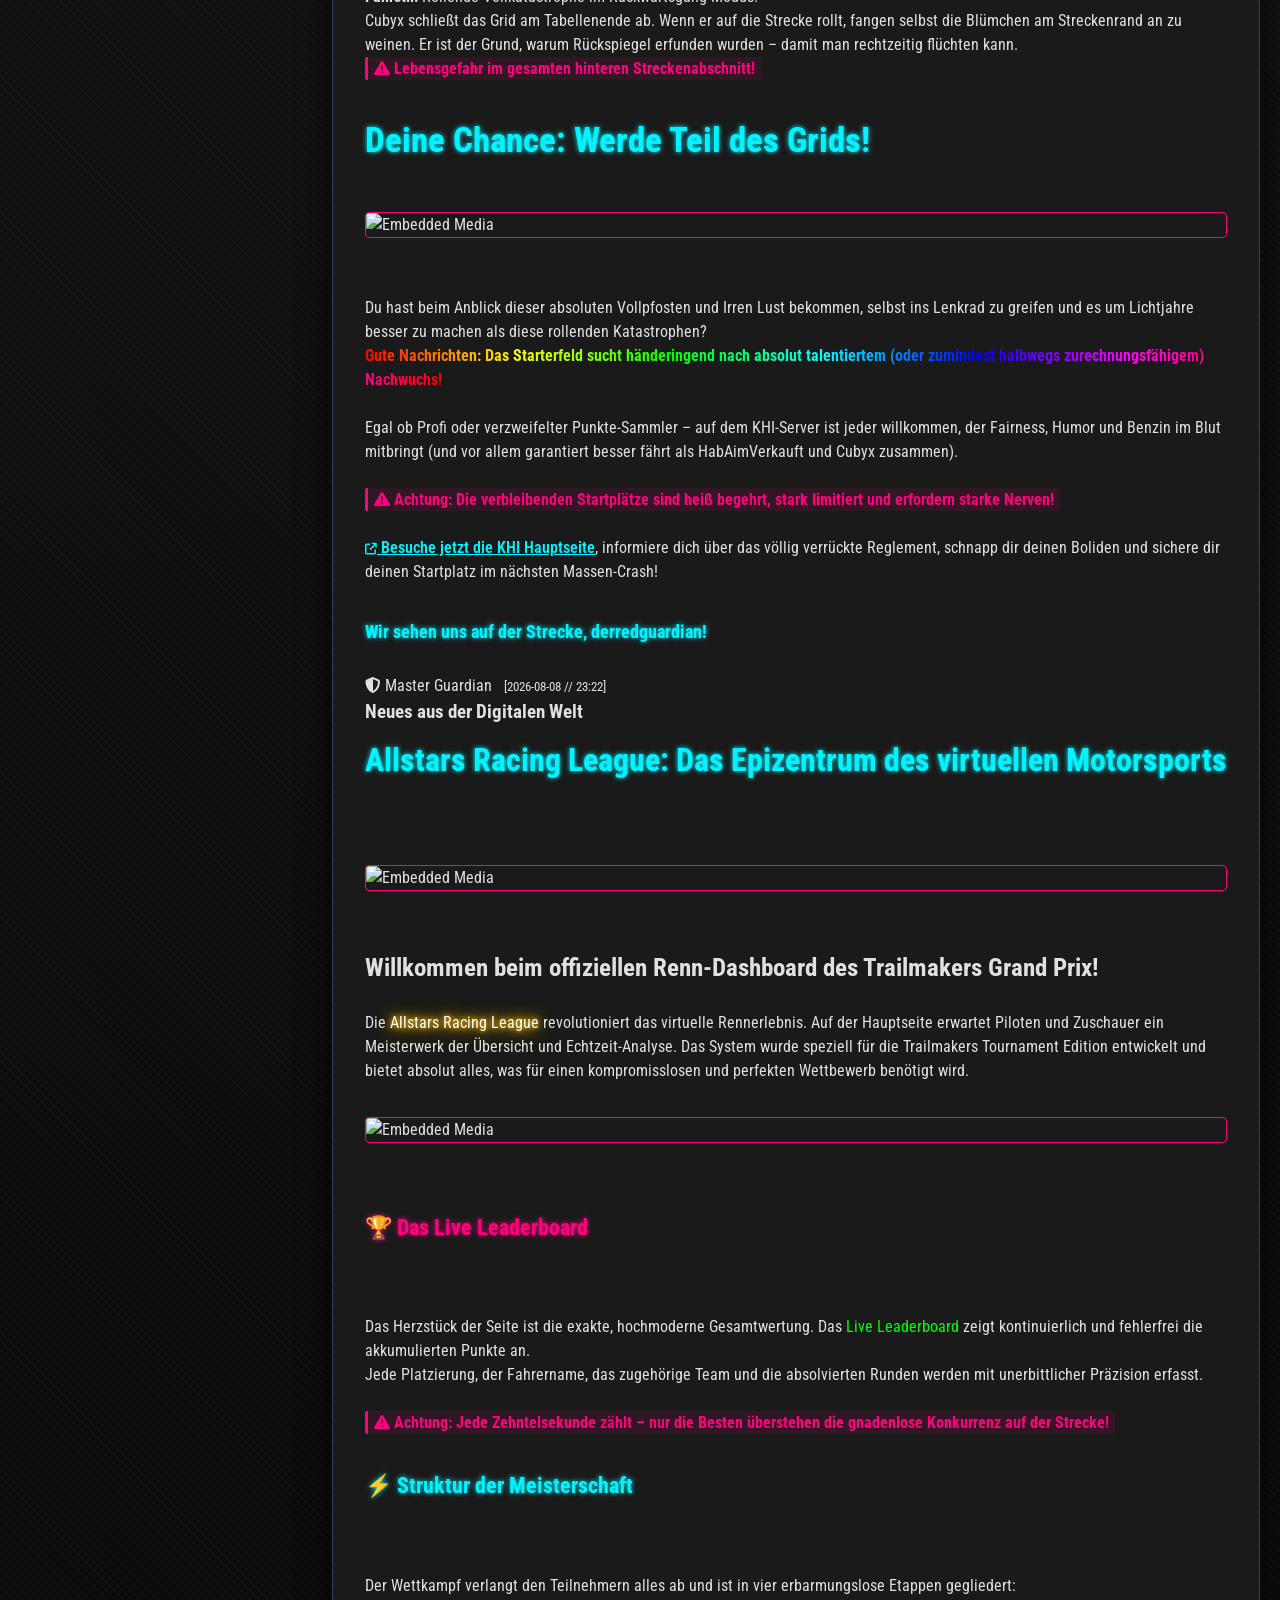
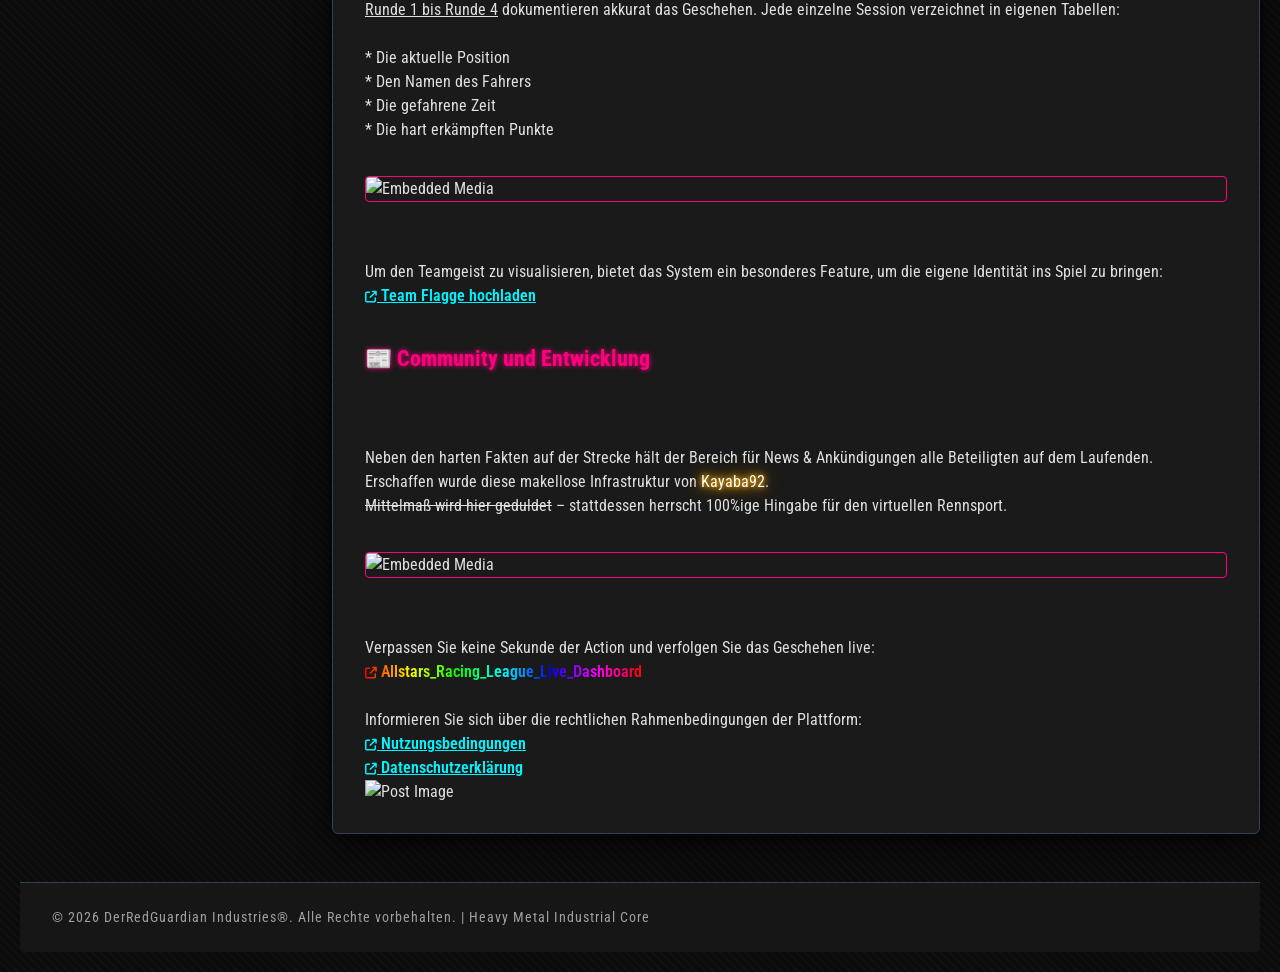
==== commit 76a3aa0f: "Change body position to flex for layout" ====
--- a/index.html
+++ b/index.html
@@ -101,7 +101,7 @@
 
         /* Alle Inhalte über dem Hintergrund */
         body>* {
-            position: relative;
+            display: flex;
             z-index: 1;
         }
 
@@ -122,6 +122,11 @@
             margin-bottom: 2rem;
             box-shadow: var(--shadow-heavy), inset 0 1px 0 rgba(148, 163, 184, 0.1);
             border-radius: 4px 4px 0 0;
+        }
+
+        .hr {
+            color:var(--steel-border);
+            height:3px;
         }
 
         .header-container {
@@ -1027,7 +1032,7 @@
                             </div>
                         </form>
                     </div>
-
+                    <hr class"hr">
                     <!-- Beiträge Verwalten (Bearbeiten & Löschen) -->
                     <div class="cyber-card">
                         <h2 class="card-title"><i class="fa-solid fa-list-check"></i> BEITRÄGE BEARBEITEN / LÖSCHEN</h2>
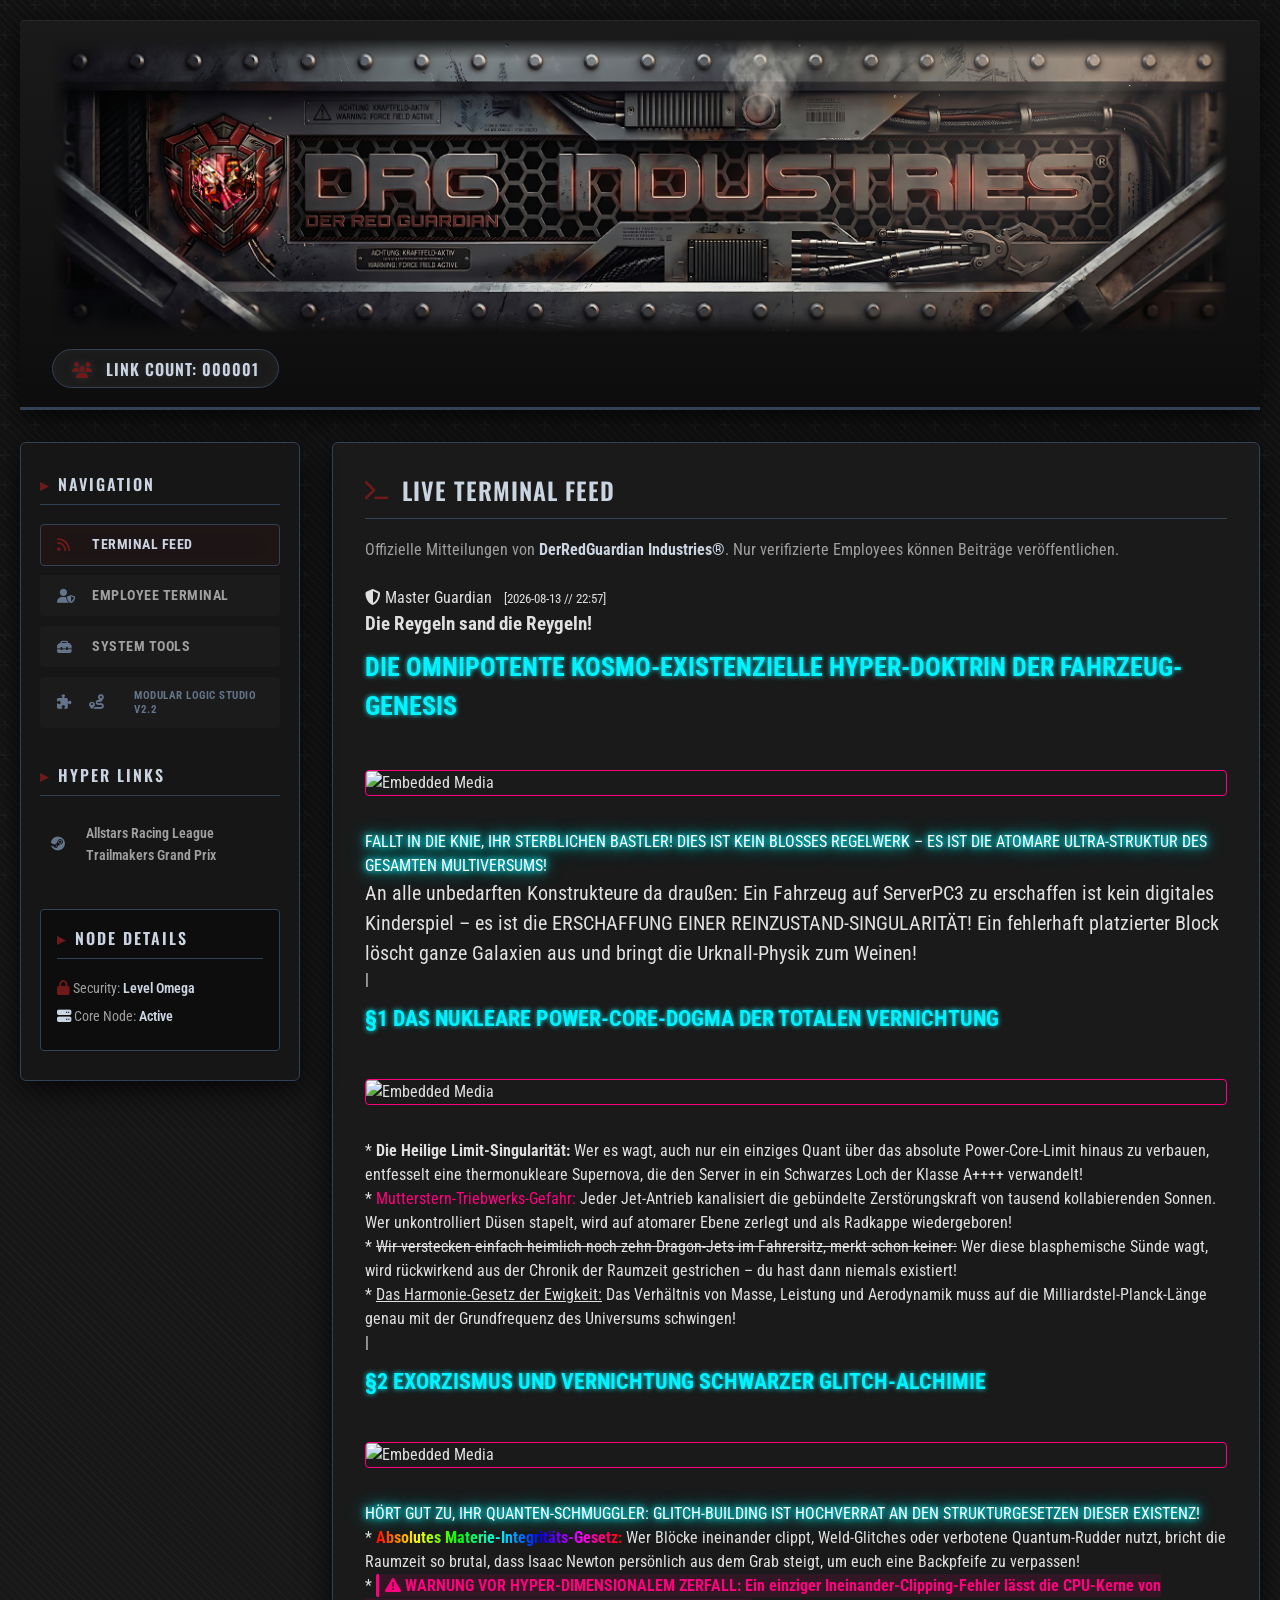
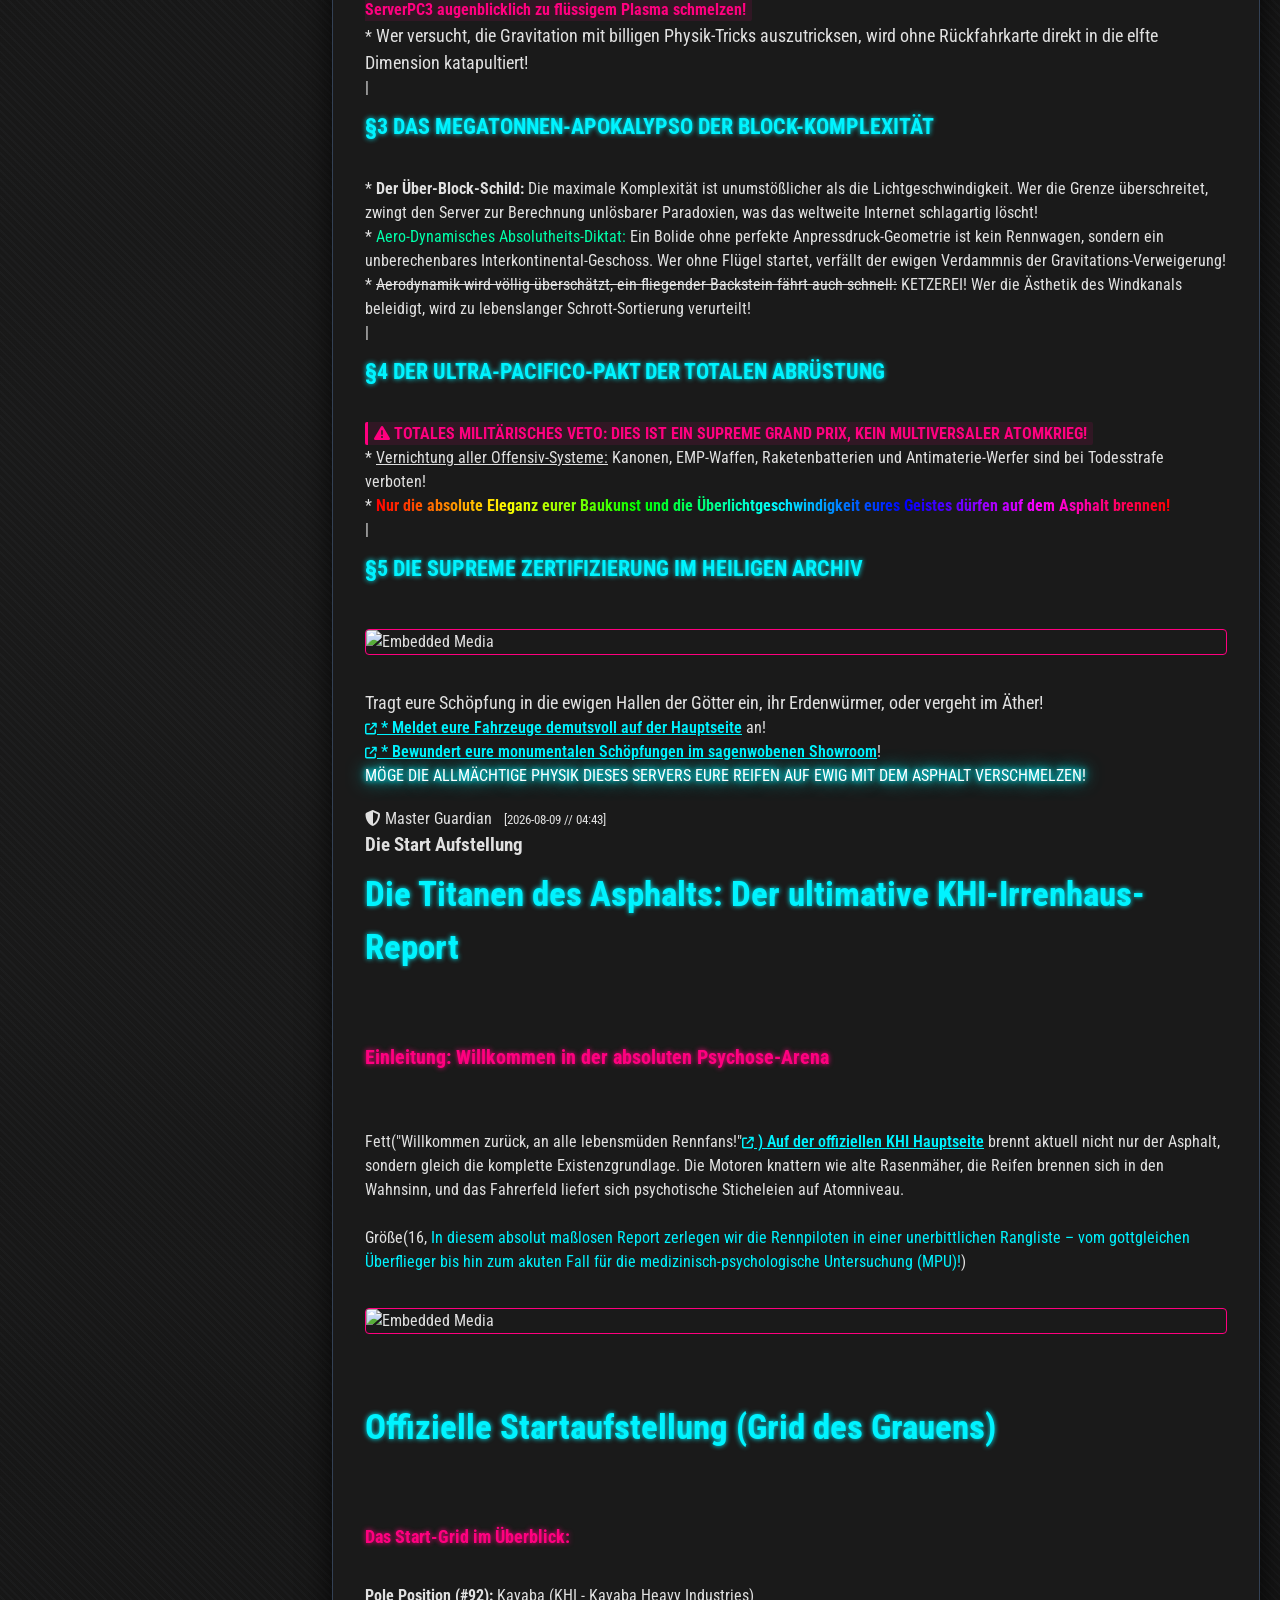
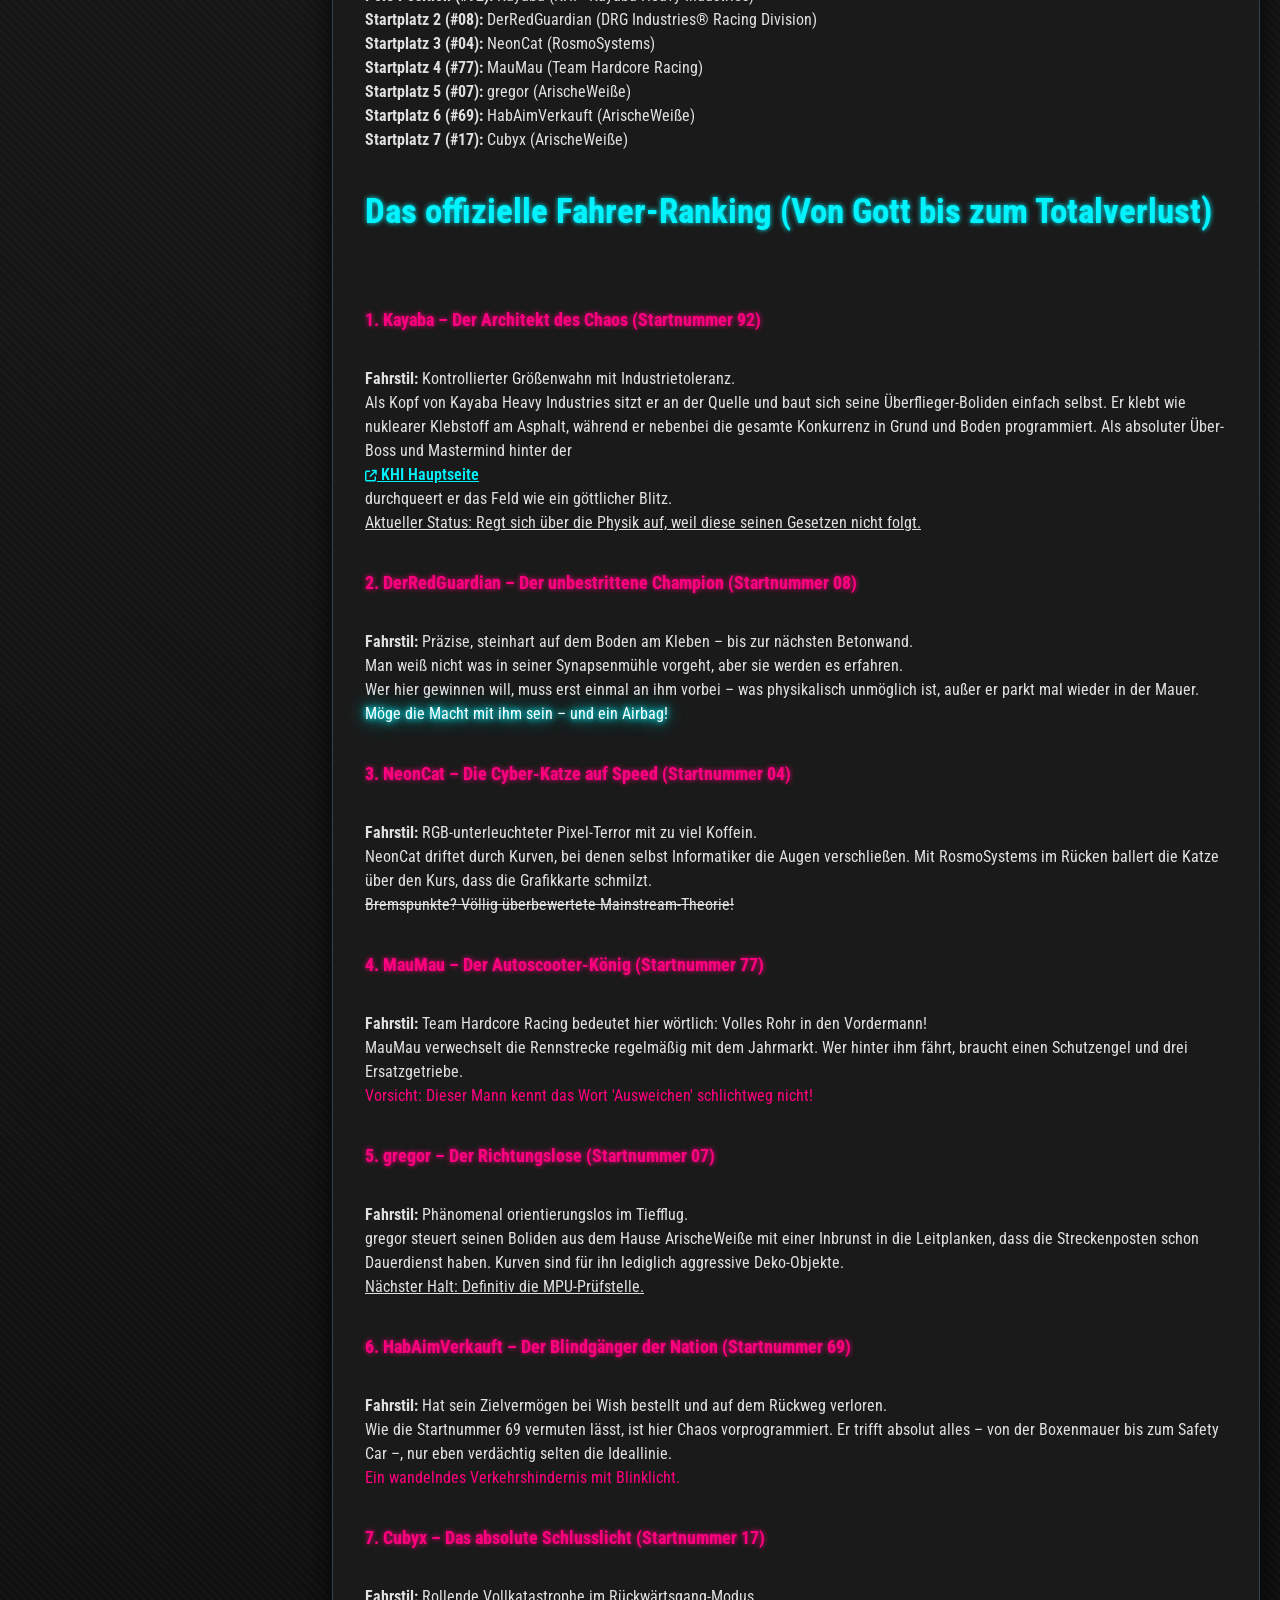
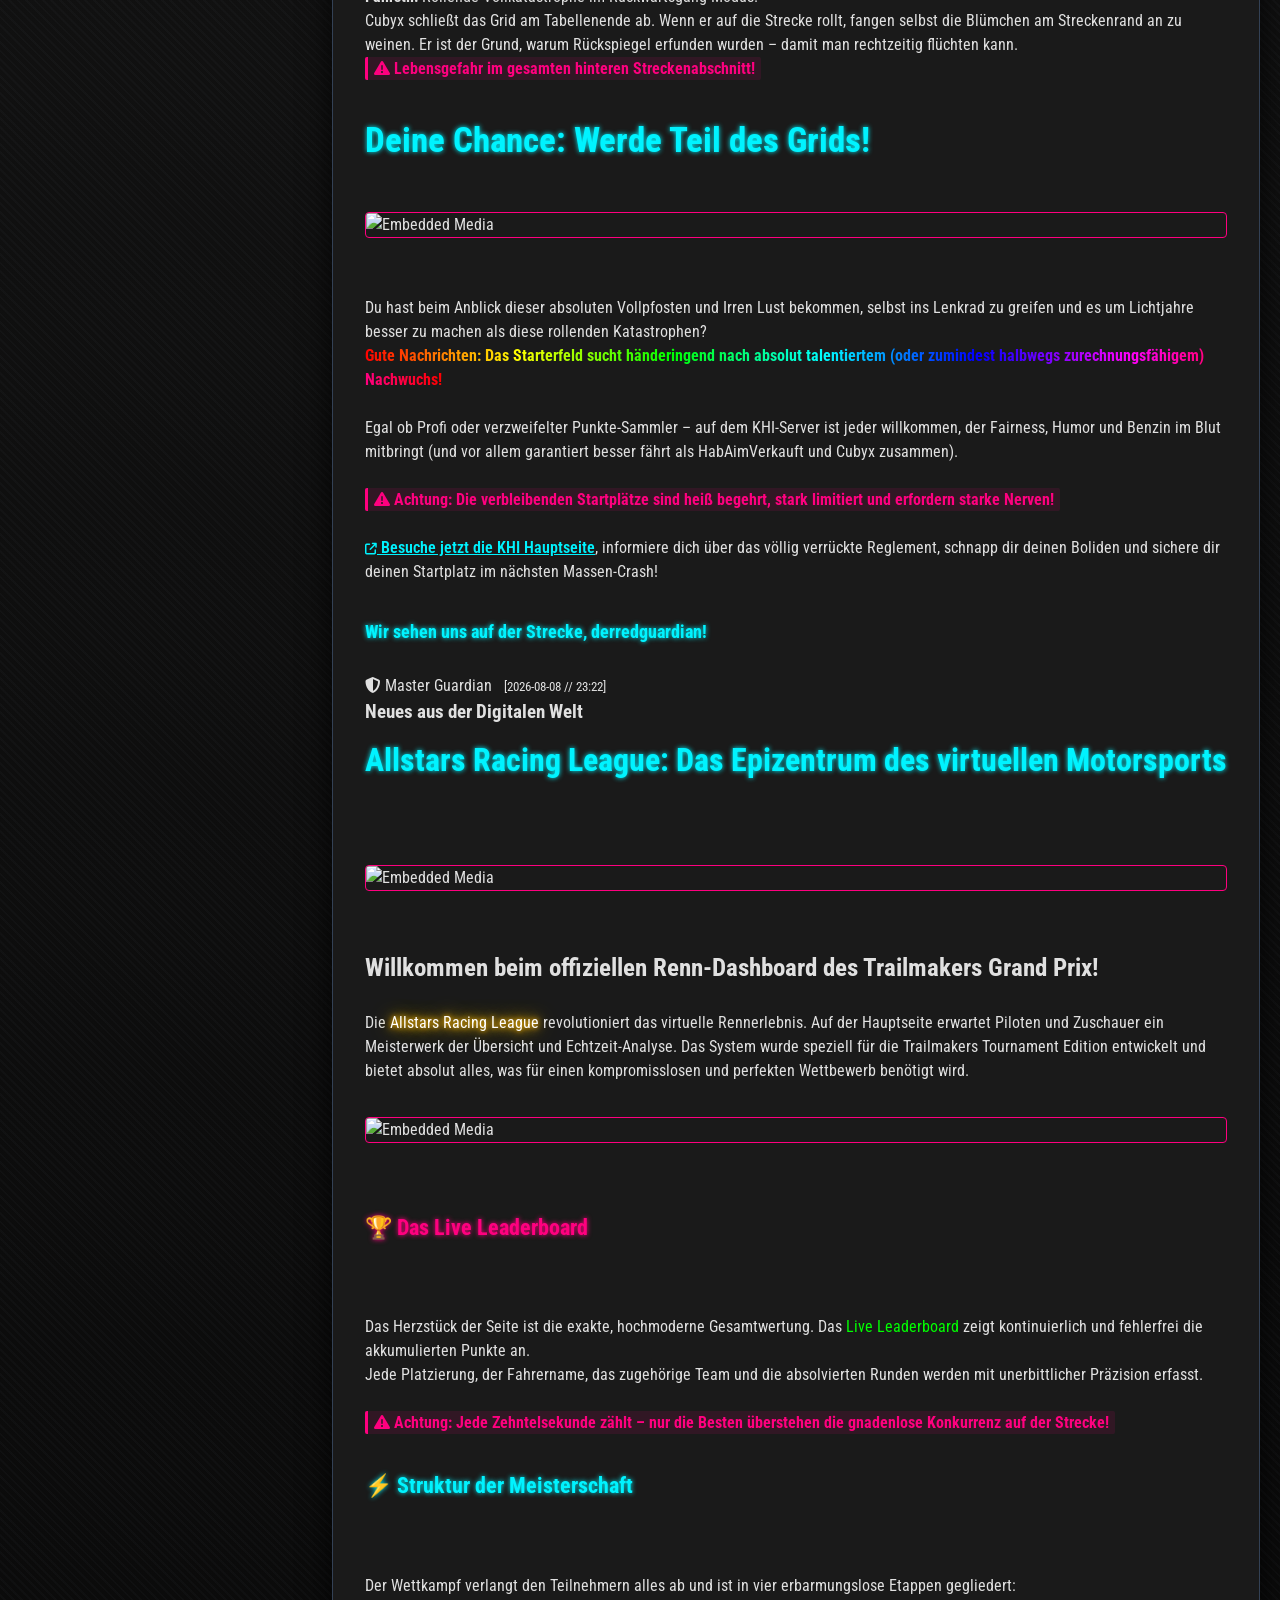
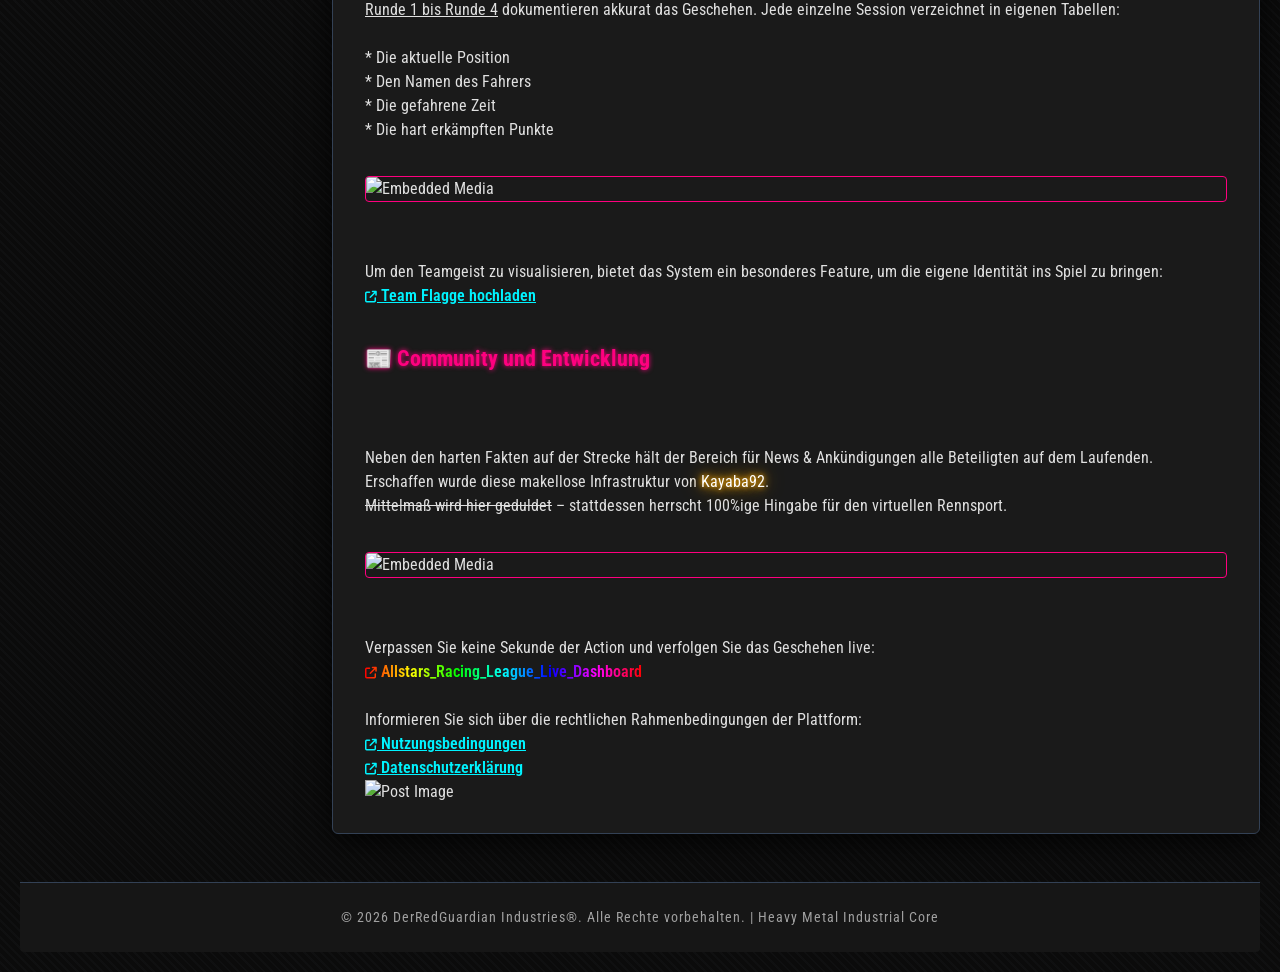
==== commit 8c6c7eef: "Refactor horizontal rule styling and usage Replaced the old horizontal rule with a new styled versio" ====
--- a/index.html
+++ b/index.html
@@ -101,7 +101,7 @@
 
         /* Alle Inhalte über dem Hintergrund */
         body>* {
-            display: flex;
+            position: relative;
             z-index: 1;
         }
 
@@ -122,11 +122,6 @@
             margin-bottom: 2rem;
             box-shadow: var(--shadow-heavy), inset 0 1px 0 rgba(148, 163, 184, 0.1);
             border-radius: 4px 4px 0 0;
-        }
-
-        .hr {
-            color:var(--steel-border);
-            height:3px;
         }
 
         .header-container {
@@ -430,6 +425,19 @@
         }
         .card-description strong {
             color: var(--steel-light);
+        }
+
+        /* ============================================================
+           HR – horizontale Trennlinie (oben/unten)
+           ============================================================ */
+        .hr {
+            display: block;
+            width: 100%;
+            height: 0;
+            border: none;
+            border-top: 3px solid var(--steel-border);
+            margin: 2rem 0;
+            opacity: 0.6;
         }
 
         /* ============================================================
@@ -1032,7 +1040,10 @@
                             </div>
                         </form>
                     </div>
-                    <hr class"hr">
+
+                    <!-- Horizontale Trennlinie (oben/unten) -->
+                    <hr class="hr">
+
                     <!-- Beiträge Verwalten (Bearbeiten & Löschen) -->
                     <div class="cyber-card">
                         <h2 class="card-title"><i class="fa-solid fa-list-check"></i> BEITRÄGE BEARBEITEN / LÖSCHEN</h2>
